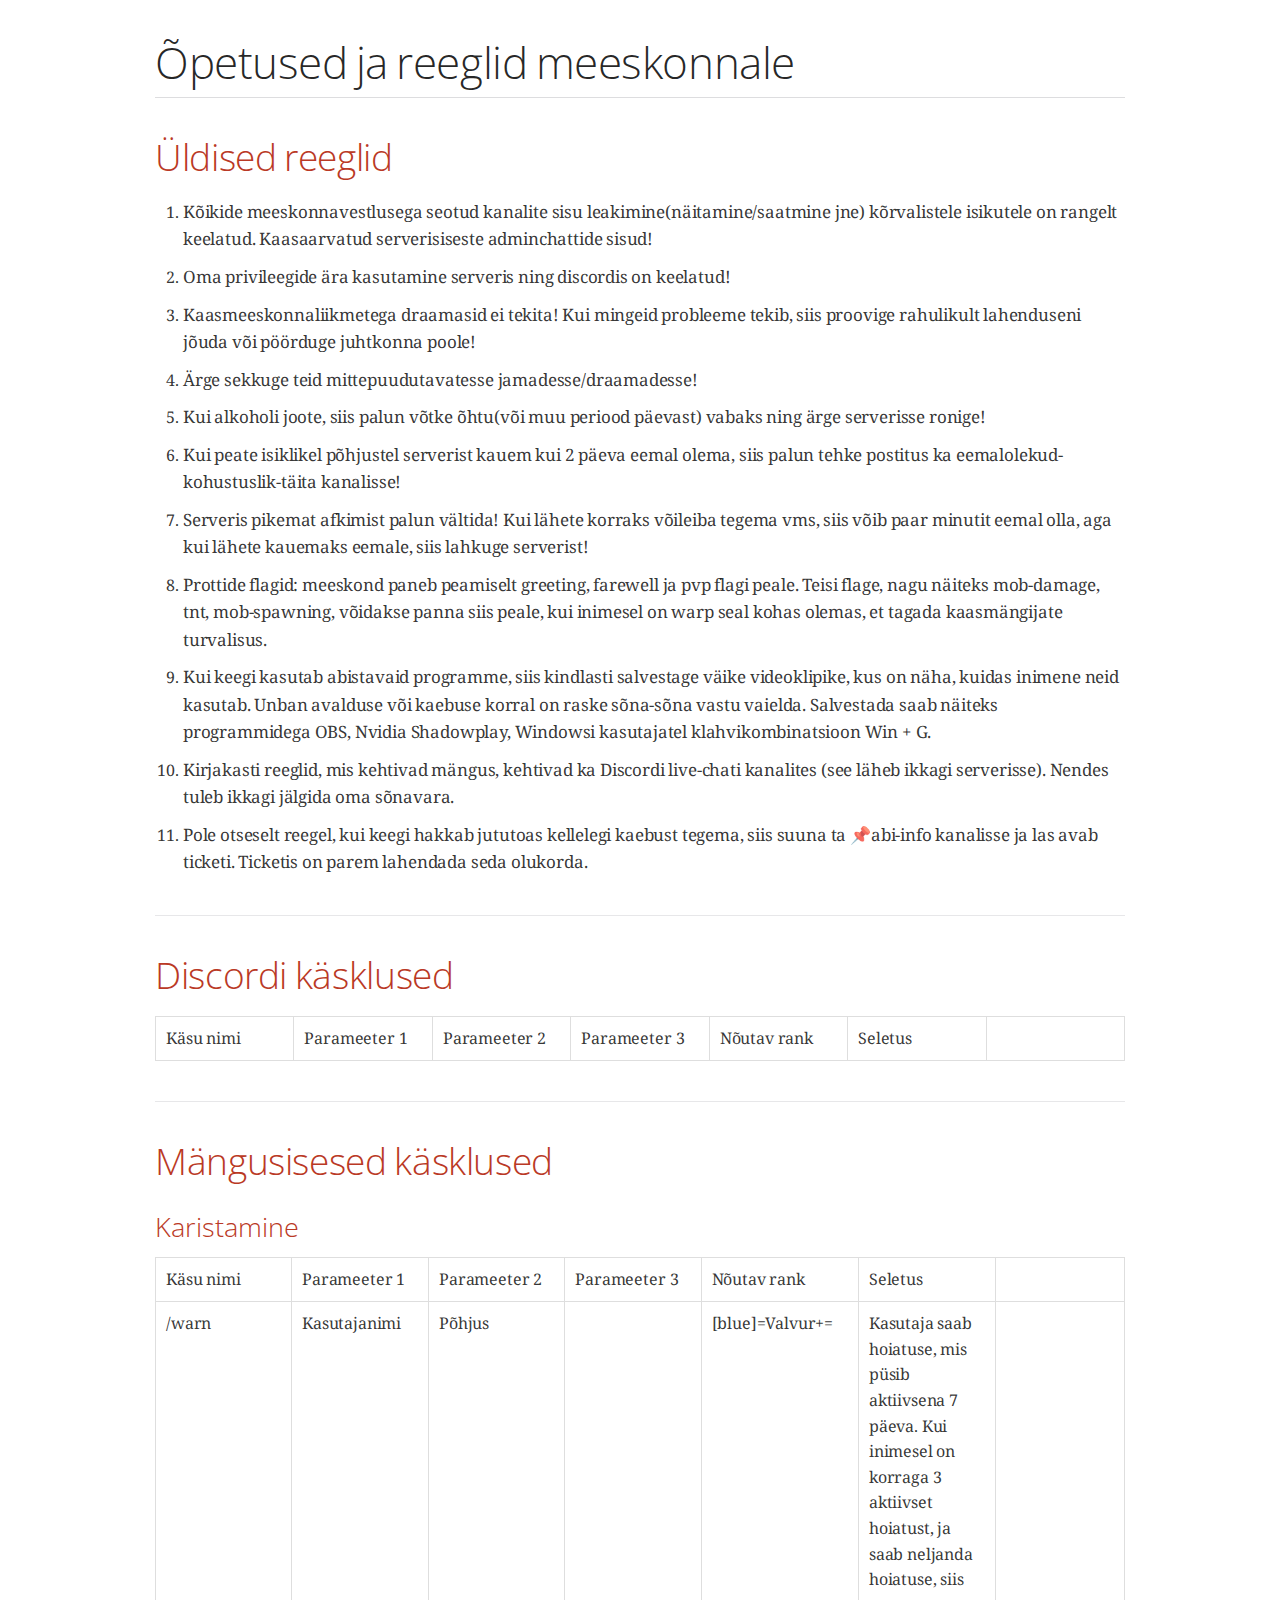
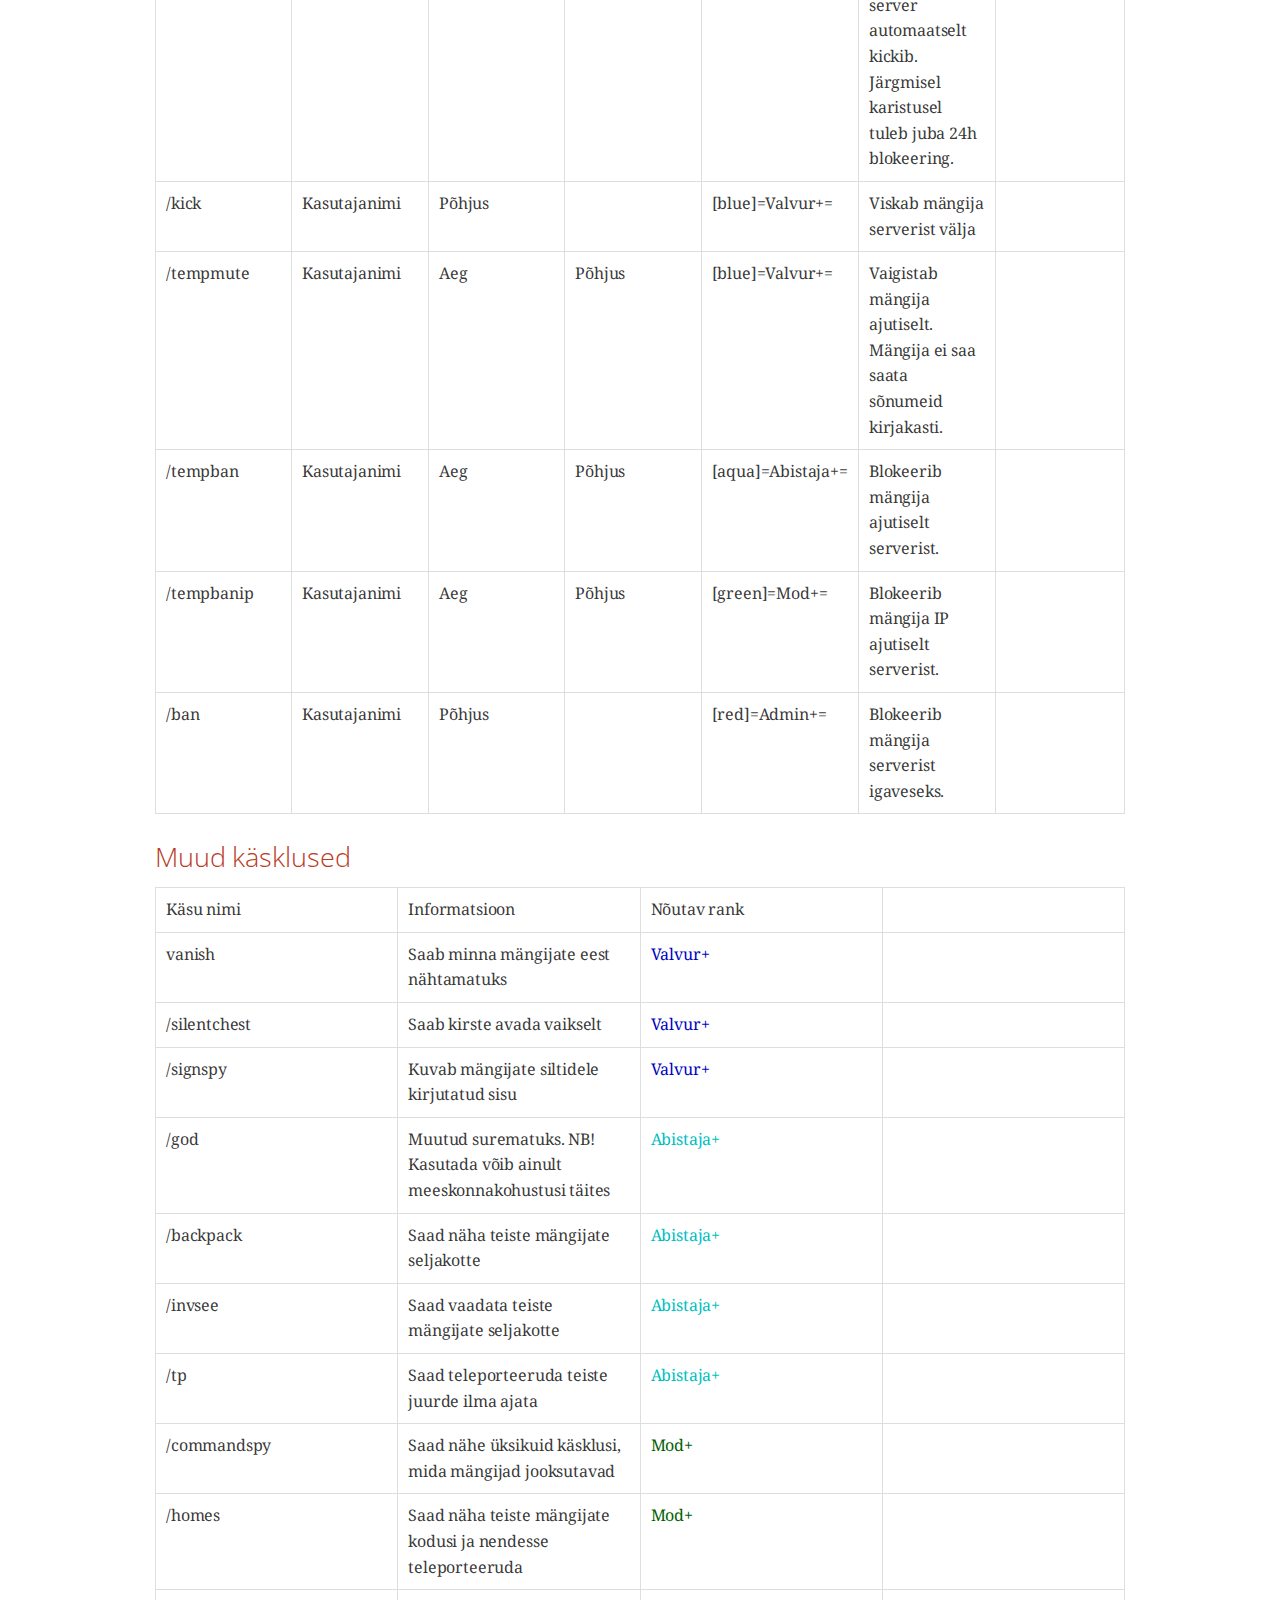
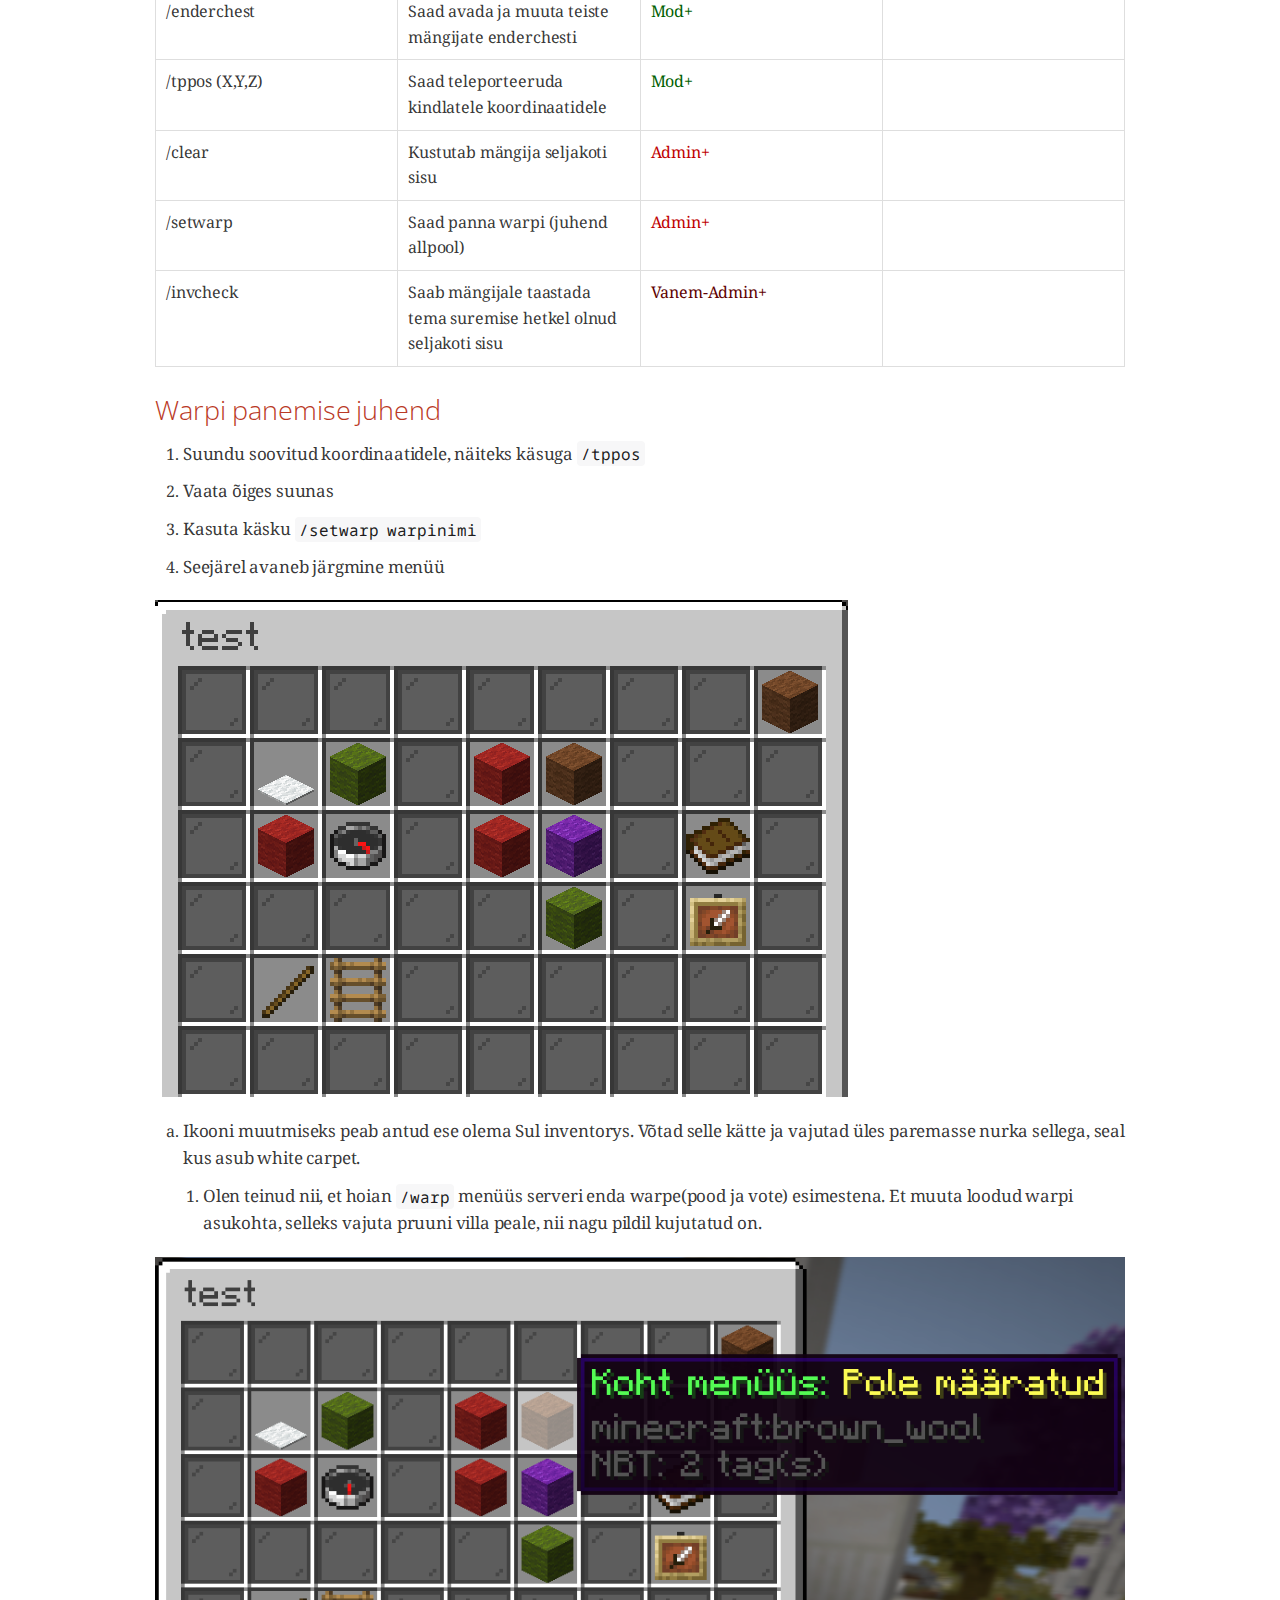
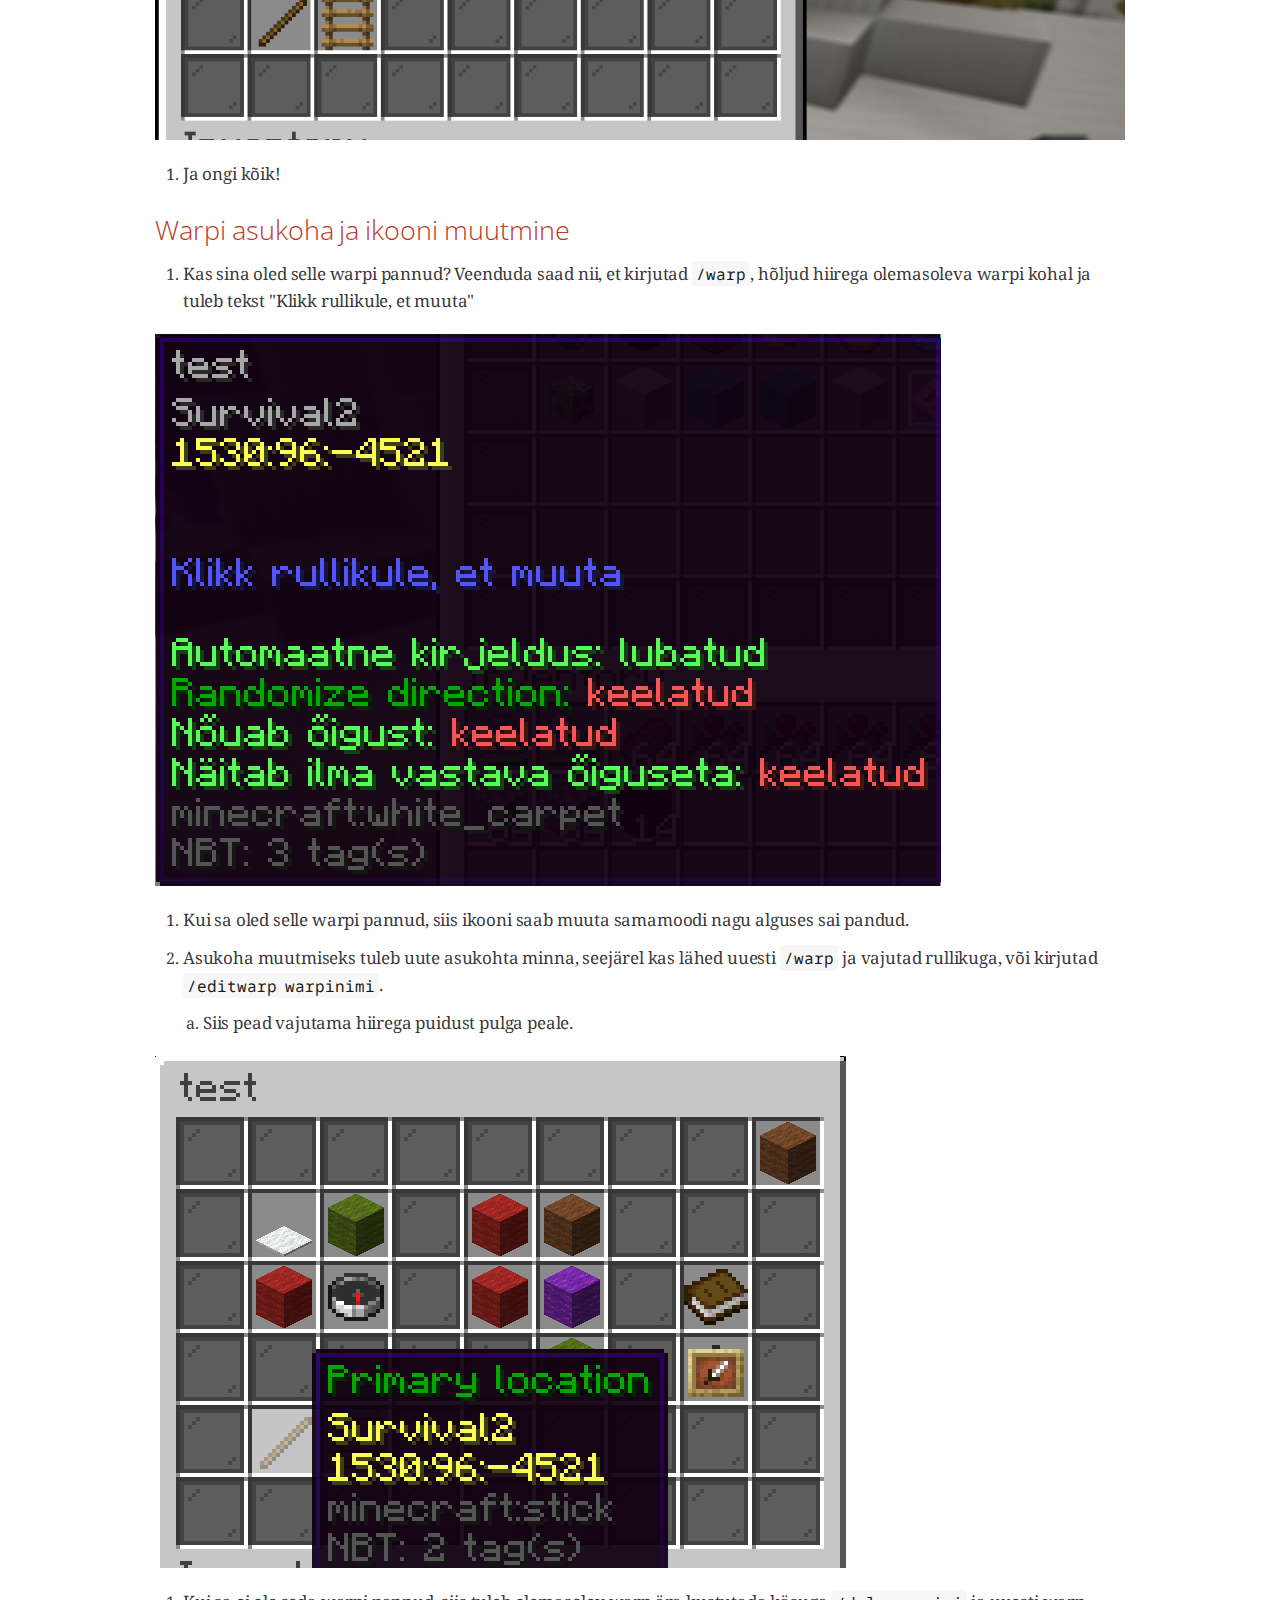
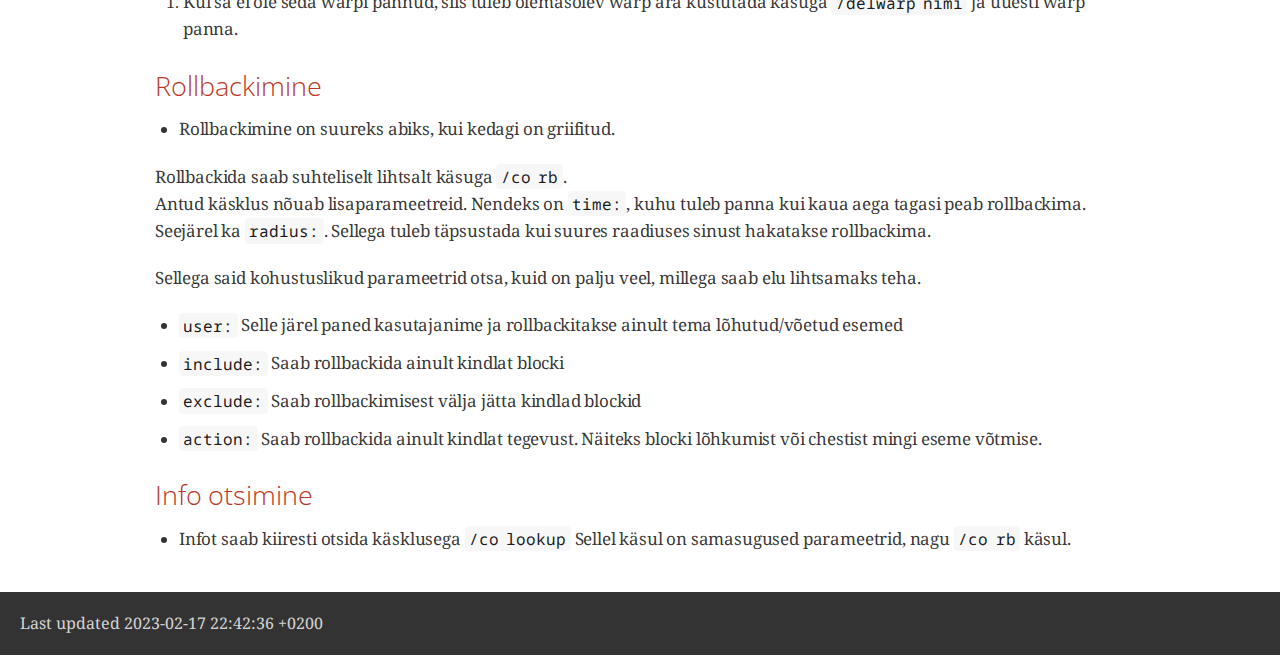
==== opetused-reeglid.html @ 1bb6c110 "Created html file" ====
<!DOCTYPE html>
<html lang="en">
<head>
<meta charset="UTF-8">
<meta http-equiv="X-UA-Compatible" content="IE=edge">
<meta name="viewport" content="width=device-width, initial-scale=1.0">
<meta name="generator" content="Asciidoctor 2.0.16">
<title>Õpetused ja reeglid meeskonnale</title>
<link rel="stylesheet" href="https://fonts.googleapis.com/css?family=Open+Sans:300,300italic,400,400italic,600,600italic%7CNoto+Serif:400,400italic,700,700italic%7CDroid+Sans+Mono:400,700">
<style>
/*! Asciidoctor default stylesheet | MIT License | https://asciidoctor.org */
/* Uncomment the following line when using as a custom stylesheet */
/* @import "https://fonts.googleapis.com/css?family=Open+Sans:300,300italic,400,400italic,600,600italic%7CNoto+Serif:400,400italic,700,700italic%7CDroid+Sans+Mono:400,700"; */
html{font-family:sans-serif;-webkit-text-size-adjust:100%}
a{background:none}
a:focus{outline:thin dotted}
a:active,a:hover{outline:0}
h1{font-size:2em;margin:.67em 0}
b,strong{font-weight:bold}
abbr{font-size:.9em}
abbr[title]{cursor:help;border-bottom:1px dotted #dddddf;text-decoration:none}
dfn{font-style:italic}
hr{height:0}
mark{background:#ff0;color:#000}
code,kbd,pre,samp{font-family:monospace;font-size:1em}
pre{white-space:pre-wrap}
q{quotes:"\201C" "\201D" "\2018" "\2019"}
small{font-size:80%}
sub,sup{font-size:75%;line-height:0;position:relative;vertical-align:baseline}
sup{top:-.5em}
sub{bottom:-.25em}
img{border:0}
svg:not(:root){overflow:hidden}
figure{margin:0}
audio,video{display:inline-block}
audio:not([controls]){display:none;height:0}
fieldset{border:1px solid silver;margin:0 2px;padding:.35em .625em .75em}
legend{border:0;padding:0}
button,input,select,textarea{font-family:inherit;font-size:100%;margin:0}
button,input{line-height:normal}
button,select{text-transform:none}
button,html input[type=button],input[type=reset],input[type=submit]{-webkit-appearance:button;cursor:pointer}
button[disabled],html input[disabled]{cursor:default}
input[type=checkbox],input[type=radio]{padding:0}
button::-moz-focus-inner,input::-moz-focus-inner{border:0;padding:0}
textarea{overflow:auto;vertical-align:top}
table{border-collapse:collapse;border-spacing:0}
*,::before,::after{box-sizing:border-box}
html,body{font-size:100%}
body{background:#fff;color:rgba(0,0,0,.8);padding:0;margin:0;font-family:"Noto Serif","DejaVu Serif",serif;line-height:1;position:relative;cursor:auto;-moz-tab-size:4;-o-tab-size:4;tab-size:4;word-wrap:anywhere;-moz-osx-font-smoothing:grayscale;-webkit-font-smoothing:antialiased}
a:hover{cursor:pointer}
img,object,embed{max-width:100%;height:auto}
object,embed{height:100%}
img{-ms-interpolation-mode:bicubic}
.left{float:left!important}
.right{float:right!important}
.text-left{text-align:left!important}
.text-right{text-align:right!important}
.text-center{text-align:center!important}
.text-justify{text-align:justify!important}
.hide{display:none}
img,object,svg{display:inline-block;vertical-align:middle}
textarea{height:auto;min-height:50px}
select{width:100%}
.subheader,.admonitionblock td.content>.title,.audioblock>.title,.exampleblock>.title,.imageblock>.title,.listingblock>.title,.literalblock>.title,.stemblock>.title,.openblock>.title,.paragraph>.title,.quoteblock>.title,table.tableblock>.title,.verseblock>.title,.videoblock>.title,.dlist>.title,.olist>.title,.ulist>.title,.qlist>.title,.hdlist>.title{line-height:1.45;color:#7a2518;font-weight:400;margin-top:0;margin-bottom:.25em}
div,dl,dt,dd,ul,ol,li,h1,h2,h3,#toctitle,.sidebarblock>.content>.title,h4,h5,h6,pre,form,p,blockquote,th,td{margin:0;padding:0}
a{color:#2156a5;text-decoration:underline;line-height:inherit}
a:hover,a:focus{color:#1d4b8f}
a img{border:0}
p{line-height:1.6;margin-bottom:1.25em;text-rendering:optimizeLegibility}
p aside{font-size:.875em;line-height:1.35;font-style:italic}
h1,h2,h3,#toctitle,.sidebarblock>.content>.title,h4,h5,h6{font-family:"Open Sans","DejaVu Sans",sans-serif;font-weight:300;font-style:normal;color:#ba3925;text-rendering:optimizeLegibility;margin-top:1em;margin-bottom:.5em;line-height:1.0125em}
h1 small,h2 small,h3 small,#toctitle small,.sidebarblock>.content>.title small,h4 small,h5 small,h6 small{font-size:60%;color:#e99b8f;line-height:0}
h1{font-size:2.125em}
h2{font-size:1.6875em}
h3,#toctitle,.sidebarblock>.content>.title{font-size:1.375em}
h4,h5{font-size:1.125em}
h6{font-size:1em}
hr{border:solid #dddddf;border-width:1px 0 0;clear:both;margin:1.25em 0 1.1875em}
em,i{font-style:italic;line-height:inherit}
strong,b{font-weight:bold;line-height:inherit}
small{font-size:60%;line-height:inherit}
code{font-family:"Droid Sans Mono","DejaVu Sans Mono",monospace;font-weight:400;color:rgba(0,0,0,.9)}
ul,ol,dl{line-height:1.6;margin-bottom:1.25em;list-style-position:outside;font-family:inherit}
ul,ol{margin-left:1.5em}
ul li ul,ul li ol{margin-left:1.25em;margin-bottom:0}
ul.square li ul,ul.circle li ul,ul.disc li ul{list-style:inherit}
ul.square{list-style-type:square}
ul.circle{list-style-type:circle}
ul.disc{list-style-type:disc}
ol li ul,ol li ol{margin-left:1.25em;margin-bottom:0}
dl dt{margin-bottom:.3125em;font-weight:bold}
dl dd{margin-bottom:1.25em}
blockquote{margin:0 0 1.25em;padding:.5625em 1.25em 0 1.1875em;border-left:1px solid #ddd}
blockquote,blockquote p{line-height:1.6;color:rgba(0,0,0,.85)}
@media screen and (min-width:768px){h1,h2,h3,#toctitle,.sidebarblock>.content>.title,h4,h5,h6{line-height:1.2}
h1{font-size:2.75em}
h2{font-size:2.3125em}
h3,#toctitle,.sidebarblock>.content>.title{font-size:1.6875em}
h4{font-size:1.4375em}}
table{background:#fff;margin-bottom:1.25em;border:1px solid #dedede;word-wrap:normal}
table thead,table tfoot{background:#f7f8f7}
table thead tr th,table thead tr td,table tfoot tr th,table tfoot tr td{padding:.5em .625em .625em;font-size:inherit;color:rgba(0,0,0,.8);text-align:left}
table tr th,table tr td{padding:.5625em .625em;font-size:inherit;color:rgba(0,0,0,.8)}
table tr.even,table tr.alt{background:#f8f8f7}
table thead tr th,table tfoot tr th,table tbody tr td,table tr td,table tfoot tr td{line-height:1.6}
h1,h2,h3,#toctitle,.sidebarblock>.content>.title,h4,h5,h6{line-height:1.2;word-spacing:-.05em}
h1 strong,h2 strong,h3 strong,#toctitle strong,.sidebarblock>.content>.title strong,h4 strong,h5 strong,h6 strong{font-weight:400}
.center{margin-left:auto;margin-right:auto}
.stretch{width:100%}
.clearfix::before,.clearfix::after,.float-group::before,.float-group::after{content:" ";display:table}
.clearfix::after,.float-group::after{clear:both}
:not(pre).nobreak{word-wrap:normal}
:not(pre).nowrap{white-space:nowrap}
:not(pre).pre-wrap{white-space:pre-wrap}
:not(pre):not([class^=L])>code{font-size:.9375em;font-style:normal!important;letter-spacing:0;padding:.1em .5ex;word-spacing:-.15em;background:#f7f7f8;border-radius:4px;line-height:1.45;text-rendering:optimizeSpeed}
pre{color:rgba(0,0,0,.9);font-family:"Droid Sans Mono","DejaVu Sans Mono",monospace;line-height:1.45;text-rendering:optimizeSpeed}
pre code,pre pre{color:inherit;font-size:inherit;line-height:inherit}
pre>code{display:block}
pre.nowrap,pre.nowrap pre{white-space:pre;word-wrap:normal}
em em{font-style:normal}
strong strong{font-weight:400}
.keyseq{color:rgba(51,51,51,.8)}
kbd{font-family:"Droid Sans Mono","DejaVu Sans Mono",monospace;display:inline-block;color:rgba(0,0,0,.8);font-size:.65em;line-height:1.45;background:#f7f7f7;border:1px solid #ccc;border-radius:3px;box-shadow:0 1px 0 rgba(0,0,0,.2),inset 0 0 0 .1em #fff;margin:0 .15em;padding:.2em .5em;vertical-align:middle;position:relative;top:-.1em;white-space:nowrap}
.keyseq kbd:first-child{margin-left:0}
.keyseq kbd:last-child{margin-right:0}
.menuseq,.menuref{color:#000}
.menuseq b:not(.caret),.menuref{font-weight:inherit}
.menuseq{word-spacing:-.02em}
.menuseq b.caret{font-size:1.25em;line-height:.8}
.menuseq i.caret{font-weight:bold;text-align:center;width:.45em}
b.button::before,b.button::after{position:relative;top:-1px;font-weight:400}
b.button::before{content:"[";padding:0 3px 0 2px}
b.button::after{content:"]";padding:0 2px 0 3px}
p a>code:hover{color:rgba(0,0,0,.9)}
#header,#content,#footnotes,#footer{width:100%;margin:0 auto;max-width:62.5em;*zoom:1;position:relative;padding-left:.9375em;padding-right:.9375em}
#header::before,#header::after,#content::before,#content::after,#footnotes::before,#footnotes::after,#footer::before,#footer::after{content:" ";display:table}
#header::after,#content::after,#footnotes::after,#footer::after{clear:both}
#content{margin-top:1.25em}
#content::before{content:none}
#header>h1:first-child{color:rgba(0,0,0,.85);margin-top:2.25rem;margin-bottom:0}
#header>h1:first-child+#toc{margin-top:8px;border-top:1px solid #dddddf}
#header>h1:only-child,body.toc2 #header>h1:nth-last-child(2){border-bottom:1px solid #dddddf;padding-bottom:8px}
#header .details{border-bottom:1px solid #dddddf;line-height:1.45;padding-top:.25em;padding-bottom:.25em;padding-left:.25em;color:rgba(0,0,0,.6);display:flex;flex-flow:row wrap}
#header .details span:first-child{margin-left:-.125em}
#header .details span.email a{color:rgba(0,0,0,.85)}
#header .details br{display:none}
#header .details br+span::before{content:"\00a0\2013\00a0"}
#header .details br+span.author::before{content:"\00a0\22c5\00a0";color:rgba(0,0,0,.85)}
#header .details br+span#revremark::before{content:"\00a0|\00a0"}
#header #revnumber{text-transform:capitalize}
#header #revnumber::after{content:"\00a0"}
#content>h1:first-child:not([class]){color:rgba(0,0,0,.85);border-bottom:1px solid #dddddf;padding-bottom:8px;margin-top:0;padding-top:1rem;margin-bottom:1.25rem}
#toc{border-bottom:1px solid #e7e7e9;padding-bottom:.5em}
#toc>ul{margin-left:.125em}
#toc ul.sectlevel0>li>a{font-style:italic}
#toc ul.sectlevel0 ul.sectlevel1{margin:.5em 0}
#toc ul{font-family:"Open Sans","DejaVu Sans",sans-serif;list-style-type:none}
#toc li{line-height:1.3334;margin-top:.3334em}
#toc a{text-decoration:none}
#toc a:active{text-decoration:underline}
#toctitle{color:#7a2518;font-size:1.2em}
@media screen and (min-width:768px){#toctitle{font-size:1.375em}
body.toc2{padding-left:15em;padding-right:0}
#toc.toc2{margin-top:0!important;background:#f8f8f7;position:fixed;width:15em;left:0;top:0;border-right:1px solid #e7e7e9;border-top-width:0!important;border-bottom-width:0!important;z-index:1000;padding:1.25em 1em;height:100%;overflow:auto}
#toc.toc2 #toctitle{margin-top:0;margin-bottom:.8rem;font-size:1.2em}
#toc.toc2>ul{font-size:.9em;margin-bottom:0}
#toc.toc2 ul ul{margin-left:0;padding-left:1em}
#toc.toc2 ul.sectlevel0 ul.sectlevel1{padding-left:0;margin-top:.5em;margin-bottom:.5em}
body.toc2.toc-right{padding-left:0;padding-right:15em}
body.toc2.toc-right #toc.toc2{border-right-width:0;border-left:1px solid #e7e7e9;left:auto;right:0}}
@media screen and (min-width:1280px){body.toc2{padding-left:20em;padding-right:0}
#toc.toc2{width:20em}
#toc.toc2 #toctitle{font-size:1.375em}
#toc.toc2>ul{font-size:.95em}
#toc.toc2 ul ul{padding-left:1.25em}
body.toc2.toc-right{padding-left:0;padding-right:20em}}
#content #toc{border:1px solid #e0e0dc;margin-bottom:1.25em;padding:1.25em;background:#f8f8f7;border-radius:4px}
#content #toc>:first-child{margin-top:0}
#content #toc>:last-child{margin-bottom:0}
#footer{max-width:none;background:rgba(0,0,0,.8);padding:1.25em}
#footer-text{color:hsla(0,0%,100%,.8);line-height:1.44}
#content{margin-bottom:.625em}
.sect1{padding-bottom:.625em}
@media screen and (min-width:768px){#content{margin-bottom:1.25em}
.sect1{padding-bottom:1.25em}}
.sect1:last-child{padding-bottom:0}
.sect1+.sect1{border-top:1px solid #e7e7e9}
#content h1>a.anchor,h2>a.anchor,h3>a.anchor,#toctitle>a.anchor,.sidebarblock>.content>.title>a.anchor,h4>a.anchor,h5>a.anchor,h6>a.anchor{position:absolute;z-index:1001;width:1.5ex;margin-left:-1.5ex;display:block;text-decoration:none!important;visibility:hidden;text-align:center;font-weight:400}
#content h1>a.anchor::before,h2>a.anchor::before,h3>a.anchor::before,#toctitle>a.anchor::before,.sidebarblock>.content>.title>a.anchor::before,h4>a.anchor::before,h5>a.anchor::before,h6>a.anchor::before{content:"\00A7";font-size:.85em;display:block;padding-top:.1em}
#content h1:hover>a.anchor,#content h1>a.anchor:hover,h2:hover>a.anchor,h2>a.anchor:hover,h3:hover>a.anchor,#toctitle:hover>a.anchor,.sidebarblock>.content>.title:hover>a.anchor,h3>a.anchor:hover,#toctitle>a.anchor:hover,.sidebarblock>.content>.title>a.anchor:hover,h4:hover>a.anchor,h4>a.anchor:hover,h5:hover>a.anchor,h5>a.anchor:hover,h6:hover>a.anchor,h6>a.anchor:hover{visibility:visible}
#content h1>a.link,h2>a.link,h3>a.link,#toctitle>a.link,.sidebarblock>.content>.title>a.link,h4>a.link,h5>a.link,h6>a.link{color:#ba3925;text-decoration:none}
#content h1>a.link:hover,h2>a.link:hover,h3>a.link:hover,#toctitle>a.link:hover,.sidebarblock>.content>.title>a.link:hover,h4>a.link:hover,h5>a.link:hover,h6>a.link:hover{color:#a53221}
details,.audioblock,.imageblock,.literalblock,.listingblock,.stemblock,.videoblock{margin-bottom:1.25em}
details{margin-left:1.25rem}
details>summary{cursor:pointer;display:block;position:relative;line-height:1.6;margin-bottom:.625rem;-webkit-tap-highlight-color:transparent}
details>summary::before{content:"";border:solid transparent;border-left:solid;border-width:.3em 0 .3em .5em;position:absolute;top:.5em;left:-1.25rem;transform:translateX(15%)}
details[open]>summary::before{border:solid transparent;border-top:solid;border-width:.5em .3em 0;transform:translateY(15%)}
details>summary::after{content:"";width:1.25rem;height:1em;position:absolute;top:.3em;left:-1.25rem}
.admonitionblock td.content>.title,.audioblock>.title,.exampleblock>.title,.imageblock>.title,.listingblock>.title,.literalblock>.title,.stemblock>.title,.openblock>.title,.paragraph>.title,.quoteblock>.title,table.tableblock>.title,.verseblock>.title,.videoblock>.title,.dlist>.title,.olist>.title,.ulist>.title,.qlist>.title,.hdlist>.title{text-rendering:optimizeLegibility;text-align:left;font-family:"Noto Serif","DejaVu Serif",serif;font-size:1rem;font-style:italic}
table.tableblock.fit-content>caption.title{white-space:nowrap;width:0}
.paragraph.lead>p,#preamble>.sectionbody>[class=paragraph]:first-of-type p{font-size:1.21875em;line-height:1.6;color:rgba(0,0,0,.85)}
.admonitionblock>table{border-collapse:separate;border:0;background:none;width:100%}
.admonitionblock>table td.icon{text-align:center;width:80px}
.admonitionblock>table td.icon img{max-width:none}
.admonitionblock>table td.icon .title{font-weight:bold;font-family:"Open Sans","DejaVu Sans",sans-serif;text-transform:uppercase}
.admonitionblock>table td.content{padding-left:1.125em;padding-right:1.25em;border-left:1px solid #dddddf;color:rgba(0,0,0,.6);word-wrap:anywhere}
.admonitionblock>table td.content>:last-child>:last-child{margin-bottom:0}
.exampleblock>.content{border:1px solid #e6e6e6;margin-bottom:1.25em;padding:1.25em;background:#fff;border-radius:4px}
.exampleblock>.content>:first-child{margin-top:0}
.exampleblock>.content>:last-child{margin-bottom:0}
.sidebarblock{border:1px solid #dbdbd6;margin-bottom:1.25em;padding:1.25em;background:#f3f3f2;border-radius:4px}
.sidebarblock>:first-child{margin-top:0}
.sidebarblock>:last-child{margin-bottom:0}
.sidebarblock>.content>.title{color:#7a2518;margin-top:0;text-align:center}
.exampleblock>.content>:last-child>:last-child,.exampleblock>.content .olist>ol>li:last-child>:last-child,.exampleblock>.content .ulist>ul>li:last-child>:last-child,.exampleblock>.content .qlist>ol>li:last-child>:last-child,.sidebarblock>.content>:last-child>:last-child,.sidebarblock>.content .olist>ol>li:last-child>:last-child,.sidebarblock>.content .ulist>ul>li:last-child>:last-child,.sidebarblock>.content .qlist>ol>li:last-child>:last-child{margin-bottom:0}
.literalblock pre,.listingblock>.content>pre{border-radius:4px;overflow-x:auto;padding:1em;font-size:.8125em}
@media screen and (min-width:768px){.literalblock pre,.listingblock>.content>pre{font-size:.90625em}}
@media screen and (min-width:1280px){.literalblock pre,.listingblock>.content>pre{font-size:1em}}
.literalblock pre,.listingblock>.content>pre:not(.highlight),.listingblock>.content>pre[class=highlight],.listingblock>.content>pre[class^="highlight "]{background:#f7f7f8}
.literalblock.output pre{color:#f7f7f8;background:rgba(0,0,0,.9)}
.listingblock>.content{position:relative}
.listingblock code[data-lang]::before{display:none;content:attr(data-lang);position:absolute;font-size:.75em;top:.425rem;right:.5rem;line-height:1;text-transform:uppercase;color:inherit;opacity:.5}
.listingblock:hover code[data-lang]::before{display:block}
.listingblock.terminal pre .command::before{content:attr(data-prompt);padding-right:.5em;color:inherit;opacity:.5}
.listingblock.terminal pre .command:not([data-prompt])::before{content:"$"}
.listingblock pre.highlightjs{padding:0}
.listingblock pre.highlightjs>code{padding:1em;border-radius:4px}
.listingblock pre.prettyprint{border-width:0}
.prettyprint{background:#f7f7f8}
pre.prettyprint .linenums{line-height:1.45;margin-left:2em}
pre.prettyprint li{background:none;list-style-type:inherit;padding-left:0}
pre.prettyprint li code[data-lang]::before{opacity:1}
pre.prettyprint li:not(:first-child) code[data-lang]::before{display:none}
table.linenotable{border-collapse:separate;border:0;margin-bottom:0;background:none}
table.linenotable td[class]{color:inherit;vertical-align:top;padding:0;line-height:inherit;white-space:normal}
table.linenotable td.code{padding-left:.75em}
table.linenotable td.linenos{border-right:1px solid;opacity:.35;padding-right:.5em}
pre.pygments .lineno{border-right:1px solid;opacity:.35;display:inline-block;margin-right:.75em}
pre.pygments .lineno::before{content:"";margin-right:-.125em}
.quoteblock{margin:0 1em 1.25em 1.5em;display:table}
.quoteblock:not(.excerpt)>.title{margin-left:-1.5em;margin-bottom:.75em}
.quoteblock blockquote,.quoteblock p{color:rgba(0,0,0,.85);font-size:1.15rem;line-height:1.75;word-spacing:.1em;letter-spacing:0;font-style:italic;text-align:justify}
.quoteblock blockquote{margin:0;padding:0;border:0}
.quoteblock blockquote::before{content:"\201c";float:left;font-size:2.75em;font-weight:bold;line-height:.6em;margin-left:-.6em;color:#7a2518;text-shadow:0 1px 2px rgba(0,0,0,.1)}
.quoteblock blockquote>.paragraph:last-child p{margin-bottom:0}
.quoteblock .attribution{margin-top:.75em;margin-right:.5ex;text-align:right}
.verseblock{margin:0 1em 1.25em}
.verseblock pre{font-family:"Open Sans","DejaVu Sans",sans-serif;font-size:1.15rem;color:rgba(0,0,0,.85);font-weight:300;text-rendering:optimizeLegibility}
.verseblock pre strong{font-weight:400}
.verseblock .attribution{margin-top:1.25rem;margin-left:.5ex}
.quoteblock .attribution,.verseblock .attribution{font-size:.9375em;line-height:1.45;font-style:italic}
.quoteblock .attribution br,.verseblock .attribution br{display:none}
.quoteblock .attribution cite,.verseblock .attribution cite{display:block;letter-spacing:-.025em;color:rgba(0,0,0,.6)}
.quoteblock.abstract blockquote::before,.quoteblock.excerpt blockquote::before,.quoteblock .quoteblock blockquote::before{display:none}
.quoteblock.abstract blockquote,.quoteblock.abstract p,.quoteblock.excerpt blockquote,.quoteblock.excerpt p,.quoteblock .quoteblock blockquote,.quoteblock .quoteblock p{line-height:1.6;word-spacing:0}
.quoteblock.abstract{margin:0 1em 1.25em;display:block}
.quoteblock.abstract>.title{margin:0 0 .375em;font-size:1.15em;text-align:center}
.quoteblock.excerpt>blockquote,.quoteblock .quoteblock{padding:0 0 .25em 1em;border-left:.25em solid #dddddf}
.quoteblock.excerpt,.quoteblock .quoteblock{margin-left:0}
.quoteblock.excerpt blockquote,.quoteblock.excerpt p,.quoteblock .quoteblock blockquote,.quoteblock .quoteblock p{color:inherit;font-size:1.0625rem}
.quoteblock.excerpt .attribution,.quoteblock .quoteblock .attribution{color:inherit;font-size:.85rem;text-align:left;margin-right:0}
p.tableblock:last-child{margin-bottom:0}
td.tableblock>.content{margin-bottom:1.25em;word-wrap:anywhere}
td.tableblock>.content>:last-child{margin-bottom:-1.25em}
table.tableblock,th.tableblock,td.tableblock{border:0 solid #dedede}
table.grid-all>*>tr>*{border-width:1px}
table.grid-cols>*>tr>*{border-width:0 1px}
table.grid-rows>*>tr>*{border-width:1px 0}
table.frame-all{border-width:1px}
table.frame-ends{border-width:1px 0}
table.frame-sides{border-width:0 1px}
table.frame-none>colgroup+*>:first-child>*,table.frame-sides>colgroup+*>:first-child>*{border-top-width:0}
table.frame-none>:last-child>:last-child>*,table.frame-sides>:last-child>:last-child>*{border-bottom-width:0}
table.frame-none>*>tr>:first-child,table.frame-ends>*>tr>:first-child{border-left-width:0}
table.frame-none>*>tr>:last-child,table.frame-ends>*>tr>:last-child{border-right-width:0}
table.stripes-all tr,table.stripes-odd tr:nth-of-type(odd),table.stripes-even tr:nth-of-type(even),table.stripes-hover tr:hover{background:#f8f8f7}
th.halign-left,td.halign-left{text-align:left}
th.halign-right,td.halign-right{text-align:right}
th.halign-center,td.halign-center{text-align:center}
th.valign-top,td.valign-top{vertical-align:top}
th.valign-bottom,td.valign-bottom{vertical-align:bottom}
th.valign-middle,td.valign-middle{vertical-align:middle}
table thead th,table tfoot th{font-weight:bold}
tbody tr th{background:#f7f8f7}
tbody tr th,tbody tr th p,tfoot tr th,tfoot tr th p{color:rgba(0,0,0,.8);font-weight:bold}
p.tableblock>code:only-child{background:none;padding:0}
p.tableblock{font-size:1em}
ol{margin-left:1.75em}
ul li ol{margin-left:1.5em}
dl dd{margin-left:1.125em}
dl dd:last-child,dl dd:last-child>:last-child{margin-bottom:0}
ol>li p,ul>li p,ul dd,ol dd,.olist .olist,.ulist .ulist,.ulist .olist,.olist .ulist{margin-bottom:.625em}
ul.checklist,ul.none,ol.none,ul.no-bullet,ol.no-bullet,ol.unnumbered,ul.unstyled,ol.unstyled{list-style-type:none}
ul.no-bullet,ol.no-bullet,ol.unnumbered{margin-left:.625em}
ul.unstyled,ol.unstyled{margin-left:0}
ul.checklist>li>p:first-child{margin-left:-1em}
ul.checklist>li>p:first-child>.fa-square-o:first-child,ul.checklist>li>p:first-child>.fa-check-square-o:first-child{width:1.25em;font-size:.8em;position:relative;bottom:.125em}
ul.checklist>li>p:first-child>input[type=checkbox]:first-child{margin-right:.25em}
ul.inline{display:flex;flex-flow:row wrap;list-style:none;margin:0 0 .625em -1.25em}
ul.inline>li{margin-left:1.25em}
.unstyled dl dt{font-weight:400;font-style:normal}
ol.arabic{list-style-type:decimal}
ol.decimal{list-style-type:decimal-leading-zero}
ol.loweralpha{list-style-type:lower-alpha}
ol.upperalpha{list-style-type:upper-alpha}
ol.lowerroman{list-style-type:lower-roman}
ol.upperroman{list-style-type:upper-roman}
ol.lowergreek{list-style-type:lower-greek}
.hdlist>table,.colist>table{border:0;background:none}
.hdlist>table>tbody>tr,.colist>table>tbody>tr{background:none}
td.hdlist1,td.hdlist2{vertical-align:top;padding:0 .625em}
td.hdlist1{font-weight:bold;padding-bottom:1.25em}
td.hdlist2{word-wrap:anywhere}
.literalblock+.colist,.listingblock+.colist{margin-top:-.5em}
.colist td:not([class]):first-child{padding:.4em .75em 0;line-height:1;vertical-align:top}
.colist td:not([class]):first-child img{max-width:none}
.colist td:not([class]):last-child{padding:.25em 0}
.thumb,.th{line-height:0;display:inline-block;border:4px solid #fff;box-shadow:0 0 0 1px #ddd}
.imageblock.left{margin:.25em .625em 1.25em 0}
.imageblock.right{margin:.25em 0 1.25em .625em}
.imageblock>.title{margin-bottom:0}
.imageblock.thumb,.imageblock.th{border-width:6px}
.imageblock.thumb>.title,.imageblock.th>.title{padding:0 .125em}
.image.left,.image.right{margin-top:.25em;margin-bottom:.25em;display:inline-block;line-height:0}
.image.left{margin-right:.625em}
.image.right{margin-left:.625em}
a.image{text-decoration:none;display:inline-block}
a.image object{pointer-events:none}
sup.footnote,sup.footnoteref{font-size:.875em;position:static;vertical-align:super}
sup.footnote a,sup.footnoteref a{text-decoration:none}
sup.footnote a:active,sup.footnoteref a:active{text-decoration:underline}
#footnotes{padding-top:.75em;padding-bottom:.75em;margin-bottom:.625em}
#footnotes hr{width:20%;min-width:6.25em;margin:-.25em 0 .75em;border-width:1px 0 0}
#footnotes .footnote{padding:0 .375em 0 .225em;line-height:1.3334;font-size:.875em;margin-left:1.2em;margin-bottom:.2em}
#footnotes .footnote a:first-of-type{font-weight:bold;text-decoration:none;margin-left:-1.05em}
#footnotes .footnote:last-of-type{margin-bottom:0}
#content #footnotes{margin-top:-.625em;margin-bottom:0;padding:.75em 0}
.gist .file-data>table{border:0;background:#fff;width:100%;margin-bottom:0}
.gist .file-data>table td.line-data{width:99%}
div.unbreakable{page-break-inside:avoid}
.big{font-size:larger}
.small{font-size:smaller}
.underline{text-decoration:underline}
.overline{text-decoration:overline}
.line-through{text-decoration:line-through}
.aqua{color:#00bfbf}
.aqua-background{background:#00fafa}
.black{color:#000}
.black-background{background:#000}
.blue{color:#0000bf}
.blue-background{background:#0000fa}
.fuchsia{color:#bf00bf}
.fuchsia-background{background:#fa00fa}
.gray{color:#606060}
.gray-background{background:#7d7d7d}
.green{color:#006000}
.green-background{background:#007d00}
.lime{color:#00bf00}
.lime-background{background:#00fa00}
.maroon{color:#600000}
.maroon-background{background:#7d0000}
.navy{color:#000060}
.navy-background{background:#00007d}
.olive{color:#606000}
.olive-background{background:#7d7d00}
.purple{color:#600060}
.purple-background{background:#7d007d}
.red{color:#bf0000}
.red-background{background:#fa0000}
.silver{color:#909090}
.silver-background{background:#bcbcbc}
.teal{color:#006060}
.teal-background{background:#007d7d}
.white{color:#bfbfbf}
.white-background{background:#fafafa}
.yellow{color:#bfbf00}
.yellow-background{background:#fafa00}
span.icon>.fa{cursor:default}
a span.icon>.fa{cursor:inherit}
.admonitionblock td.icon [class^="fa icon-"]{font-size:2.5em;text-shadow:1px 1px 2px rgba(0,0,0,.5);cursor:default}
.admonitionblock td.icon .icon-note::before{content:"\f05a";color:#19407c}
.admonitionblock td.icon .icon-tip::before{content:"\f0eb";text-shadow:1px 1px 2px rgba(155,155,0,.8);color:#111}
.admonitionblock td.icon .icon-warning::before{content:"\f071";color:#bf6900}
.admonitionblock td.icon .icon-caution::before{content:"\f06d";color:#bf3400}
.admonitionblock td.icon .icon-important::before{content:"\f06a";color:#bf0000}
.conum[data-value]{display:inline-block;color:#fff!important;background:rgba(0,0,0,.8);border-radius:50%;text-align:center;font-size:.75em;width:1.67em;height:1.67em;line-height:1.67em;font-family:"Open Sans","DejaVu Sans",sans-serif;font-style:normal;font-weight:bold}
.conum[data-value] *{color:#fff!important}
.conum[data-value]+b{display:none}
.conum[data-value]::after{content:attr(data-value)}
pre .conum[data-value]{position:relative;top:-.125em}
b.conum *{color:inherit!important}
.conum:not([data-value]):empty{display:none}
dt,th.tableblock,td.content,div.footnote{text-rendering:optimizeLegibility}
h1,h2,p,td.content,span.alt,summary{letter-spacing:-.01em}
p strong,td.content strong,div.footnote strong{letter-spacing:-.005em}
p,blockquote,dt,td.content,span.alt,summary{font-size:1.0625rem}
p{margin-bottom:1.25rem}
.sidebarblock p,.sidebarblock dt,.sidebarblock td.content,p.tableblock{font-size:1em}
.exampleblock>.content{background:#fffef7;border-color:#e0e0dc;box-shadow:0 1px 4px #e0e0dc}
.print-only{display:none!important}
@page{margin:1.25cm .75cm}
@media print{*{box-shadow:none!important;text-shadow:none!important}
html{font-size:80%}
a{color:inherit!important;text-decoration:underline!important}
a.bare,a[href^="#"],a[href^="mailto:"]{text-decoration:none!important}
a[href^="http:"]:not(.bare)::after,a[href^="https:"]:not(.bare)::after{content:"(" attr(href) ")";display:inline-block;font-size:.875em;padding-left:.25em}
abbr[title]{border-bottom:1px dotted}
abbr[title]::after{content:" (" attr(title) ")"}
pre,blockquote,tr,img,object,svg{page-break-inside:avoid}
thead{display:table-header-group}
svg{max-width:100%}
p,blockquote,dt,td.content{font-size:1em;orphans:3;widows:3}
h2,h3,#toctitle,.sidebarblock>.content>.title{page-break-after:avoid}
#header,#content,#footnotes,#footer{max-width:none}
#toc,.sidebarblock,.exampleblock>.content{background:none!important}
#toc{border-bottom:1px solid #dddddf!important;padding-bottom:0!important}
body.book #header{text-align:center}
body.book #header>h1:first-child{border:0!important;margin:2.5em 0 1em}
body.book #header .details{border:0!important;display:block;padding:0!important}
body.book #header .details span:first-child{margin-left:0!important}
body.book #header .details br{display:block}
body.book #header .details br+span::before{content:none!important}
body.book #toc{border:0!important;text-align:left!important;padding:0!important;margin:0!important}
body.book #toc,body.book #preamble,body.book h1.sect0,body.book .sect1>h2{page-break-before:always}
.listingblock code[data-lang]::before{display:block}
#footer{padding:0 .9375em}
.hide-on-print{display:none!important}
.print-only{display:block!important}
.hide-for-print{display:none!important}
.show-for-print{display:inherit!important}}
@media amzn-kf8,print{#header>h1:first-child{margin-top:1.25rem}
.sect1{padding:0!important}
.sect1+.sect1{border:0}
#footer{background:none}
#footer-text{color:rgba(0,0,0,.6);font-size:.9em}}
@media amzn-kf8{#header,#content,#footnotes,#footer{padding:0}}
</style>
</head>
<body class="article">
<div id="header">
<h1>Õpetused ja reeglid meeskonnale</h1>
</div>
<div id="content">
<div class="sect1">
<h2 id="_üldised_reeglid">Üldised reeglid</h2>
<div class="sectionbody">
<div class="olist arabic">
<ol class="arabic">
<li>
<p>Kõikide meeskonnavestlusega seotud kanalite sisu leakimine(näitamine/saatmine jne) kõrvalistele isikutele on rangelt keelatud. Kaasaarvatud serverisiseste adminchattide sisud!<br></p>
</li>
<li>
<p>Oma privileegide ära kasutamine serveris ning discordis on keelatud!</p>
</li>
<li>
<p>Kaasmeeskonnaliikmetega draamasid ei tekita! Kui mingeid probleeme tekib, siis proovige rahulikult lahenduseni jõuda või pöörduge juhtkonna poole!</p>
</li>
<li>
<p>Ärge sekkuge teid mittepuudutavatesse jamadesse/draamadesse!</p>
</li>
<li>
<p>Kui alkoholi joote, siis palun võtke õhtu(või muu periood päevast) vabaks ning ärge serverisse ronige!</p>
</li>
<li>
<p>Kui peate isiklikel põhjustel serverist kauem kui 2 päeva eemal olema, siis palun tehke postitus ka eemalolekud-kohustuslik-täita   kanalisse!</p>
</li>
<li>
<p>Serveris pikemat afkimist palun vältida! Kui lähete korraks võileiba tegema vms, siis võib paar minutit eemal olla, aga kui lähete kauemaks eemale, siis lahkuge serverist!</p>
</li>
<li>
<p>Prottide flagid: meeskond paneb peamiselt greeting, farewell ja pvp flagi peale. Teisi flage, nagu näiteks mob-damage, tnt, mob-spawning, võidakse panna siis peale, kui inimesel on warp seal kohas olemas, et tagada kaasmängijate turvalisus.</p>
</li>
<li>
<p>Kui keegi kasutab abistavaid programme, siis kindlasti salvestage väike videoklipike, kus on näha, kuidas inimene neid kasutab. Unban avalduse või kaebuse korral on raske sõna-sõna vastu vaielda. Salvestada saab näiteks programmidega OBS,  Nvidia Shadowplay, Windowsi kasutajatel klahvikombinatsioon Win + G.</p>
</li>
<li>
<p>Kirjakasti reeglid, mis kehtivad mängus, kehtivad ka Discordi live-chati kanalites (see läheb ikkagi serverisse). Nendes tuleb ikkagi jälgida oma sõnavara.</p>
</li>
<li>
<p>Pole otseselt reegel, kui keegi hakkab jututoas kellelegi kaebust tegema, siis suuna ta 📌abi-info  kanalisse ja las avab ticketi. Ticketis on parem lahendada seda olukorda.</p>
</li>
</ol>
</div>
</div>
</div>
<div class="sect1">
<h2 id="_discordi_käsklused">Discordi käsklused</h2>
<div class="sectionbody">
<table class="tableblock frame-all grid-all stretch">
<colgroup>
<col style="width: 14.2857%;">
<col style="width: 14.2857%;">
<col style="width: 14.2857%;">
<col style="width: 14.2857%;">
<col style="width: 14.2857%;">
<col style="width: 14.2857%;">
<col style="width: 14.2858%;">
</colgroup>
<tbody>
<tr>
<td class="tableblock halign-left valign-top"><p class="tableblock">Käsu nimi</p></td>
<td class="tableblock halign-left valign-top"><p class="tableblock">Parameeter 1</p></td>
<td class="tableblock halign-left valign-top"><p class="tableblock">Parameeter 2</p></td>
<td class="tableblock halign-left valign-top"><p class="tableblock">Parameeter 3</p></td>
<td class="tableblock halign-left valign-top"><p class="tableblock">Nõutav rank</p></td>
<td class="tableblock halign-left valign-top"><p class="tableblock">Seletus</p></td>
<td class="tableblock halign-left valign-top"></td>
</tr>
</tbody>
</table>
</div>
</div>
<div class="sect1">
<h2 id="_mängusisesed_käsklused">Mängusisesed käsklused</h2>
<div class="sectionbody">
<div class="sect2">
<h3 id="_karistamine">Karistamine</h3>
<table class="tableblock frame-all grid-all stretch">
<colgroup>
<col style="width: 14.2857%;">
<col style="width: 14.2857%;">
<col style="width: 14.2857%;">
<col style="width: 14.2857%;">
<col style="width: 14.2857%;">
<col style="width: 14.2857%;">
<col style="width: 14.2858%;">
</colgroup>
<tbody>
<tr>
<td class="tableblock halign-left valign-top"><p class="tableblock">Käsu nimi</p></td>
<td class="tableblock halign-left valign-top"><p class="tableblock">Parameeter 1</p></td>
<td class="tableblock halign-left valign-top"><p class="tableblock">Parameeter 2</p></td>
<td class="tableblock halign-left valign-top"><p class="tableblock">Parameeter 3</p></td>
<td class="tableblock halign-left valign-top"><p class="tableblock">Nõutav rank</p></td>
<td class="tableblock halign-left valign-top"><p class="tableblock">Seletus</p></td>
<td class="tableblock halign-left valign-top"></td>
</tr>
<tr>
<td class="tableblock halign-left valign-top"><p class="tableblock">/warn</p></td>
<td class="tableblock halign-left valign-top"><p class="tableblock">Kasutajanimi</p></td>
<td class="tableblock halign-left valign-top"><p class="tableblock">Põhjus</p></td>
<td class="tableblock halign-left valign-top"></td>
<td class="tableblock halign-left valign-top"><p class="tableblock">[blue]=Valvur+=</p></td>
<td class="tableblock halign-left valign-top"><p class="tableblock">Kasutaja saab hoiatuse, mis püsib aktiivsena 7 päeva. Kui inimesel on korraga 3 aktiivset hoiatust, ja saab neljanda hoiatuse, siis server automaatselt kickib. Järgmisel karistusel tuleb juba 24h blokeering.</p></td>
<td class="tableblock halign-left valign-top"></td>
</tr>
<tr>
<td class="tableblock halign-left valign-top"><p class="tableblock">/kick</p></td>
<td class="tableblock halign-left valign-top"><p class="tableblock">Kasutajanimi</p></td>
<td class="tableblock halign-left valign-top"><p class="tableblock">Põhjus</p></td>
<td class="tableblock halign-left valign-top"></td>
<td class="tableblock halign-left valign-top"><p class="tableblock">[blue]=Valvur+=</p></td>
<td class="tableblock halign-left valign-top"><p class="tableblock">Viskab mängija serverist välja</p></td>
<td class="tableblock halign-left valign-top"></td>
</tr>
<tr>
<td class="tableblock halign-left valign-top"><p class="tableblock">/tempmute</p></td>
<td class="tableblock halign-left valign-top"><p class="tableblock">Kasutajanimi</p></td>
<td class="tableblock halign-left valign-top"><p class="tableblock">Aeg</p></td>
<td class="tableblock halign-left valign-top"><p class="tableblock">Põhjus</p></td>
<td class="tableblock halign-left valign-top"><p class="tableblock">[blue]=Valvur+=</p></td>
<td class="tableblock halign-left valign-top"><p class="tableblock">Vaigistab mängija ajutiselt. Mängija ei saa saata sõnumeid kirjakasti.</p></td>
<td class="tableblock halign-left valign-top"></td>
</tr>
<tr>
<td class="tableblock halign-left valign-top"><p class="tableblock">/tempban</p></td>
<td class="tableblock halign-left valign-top"><p class="tableblock">Kasutajanimi</p></td>
<td class="tableblock halign-left valign-top"><p class="tableblock">Aeg</p></td>
<td class="tableblock halign-left valign-top"><p class="tableblock">Põhjus</p></td>
<td class="tableblock halign-left valign-top"><p class="tableblock">[aqua]=Abistaja+=</p></td>
<td class="tableblock halign-left valign-top"><p class="tableblock">Blokeerib mängija ajutiselt serverist.</p></td>
<td class="tableblock halign-left valign-top"></td>
</tr>
<tr>
<td class="tableblock halign-left valign-top"><p class="tableblock">/tempbanip</p></td>
<td class="tableblock halign-left valign-top"><p class="tableblock">Kasutajanimi</p></td>
<td class="tableblock halign-left valign-top"><p class="tableblock">Aeg</p></td>
<td class="tableblock halign-left valign-top"><p class="tableblock">Põhjus</p></td>
<td class="tableblock halign-left valign-top"><p class="tableblock">[green]=Mod+=</p></td>
<td class="tableblock halign-left valign-top"><p class="tableblock">Blokeerib mängija IP ajutiselt serverist.</p></td>
<td class="tableblock halign-left valign-top"></td>
</tr>
<tr>
<td class="tableblock halign-left valign-top"><p class="tableblock">/ban</p></td>
<td class="tableblock halign-left valign-top"><p class="tableblock">Kasutajanimi</p></td>
<td class="tableblock halign-left valign-top"><p class="tableblock">Põhjus</p></td>
<td class="tableblock halign-left valign-top"></td>
<td class="tableblock halign-left valign-top"><p class="tableblock">[red]=Admin+=</p></td>
<td class="tableblock halign-left valign-top"><p class="tableblock">Blokeerib mängija serverist igaveseks.</p></td>
<td class="tableblock halign-left valign-top"></td>
</tr>
</tbody>
</table>
</div>
<div class="sect2">
<h3 id="_muud_käsklused">Muud käsklused</h3>
<table class="tableblock frame-all grid-all stretch">
<colgroup>
<col style="width: 25%;">
<col style="width: 25%;">
<col style="width: 25%;">
<col style="width: 25%;">
</colgroup>
<tbody>
<tr>
<td class="tableblock halign-left valign-top"><p class="tableblock">Käsu nimi</p></td>
<td class="tableblock halign-left valign-top"><p class="tableblock">Informatsioon</p></td>
<td class="tableblock halign-left valign-top"><p class="tableblock">Nõutav rank</p></td>
<td class="tableblock halign-left valign-top"></td>
</tr>
<tr>
<td class="tableblock halign-left valign-top"><p class="tableblock">vanish</p></td>
<td class="tableblock halign-left valign-top"><p class="tableblock">Saab minna mängijate eest nähtamatuks</p></td>
<td class="tableblock halign-left valign-top"><p class="tableblock"><span class="blue">Valvur+</span></p></td>
<td class="tableblock halign-left valign-top"></td>
</tr>
<tr>
<td class="tableblock halign-left valign-top"><p class="tableblock">/silentchest</p></td>
<td class="tableblock halign-left valign-top"><p class="tableblock">Saab kirste avada vaikselt</p></td>
<td class="tableblock halign-left valign-top"><p class="tableblock"><span class="blue">Valvur+</span></p></td>
<td class="tableblock halign-left valign-top"></td>
</tr>
<tr>
<td class="tableblock halign-left valign-top"><p class="tableblock">/signspy</p></td>
<td class="tableblock halign-left valign-top"><p class="tableblock">Kuvab mängijate siltidele kirjutatud sisu</p></td>
<td class="tableblock halign-left valign-top"><p class="tableblock"><span class="blue">Valvur+</span></p></td>
<td class="tableblock halign-left valign-top"></td>
</tr>
<tr>
<td class="tableblock halign-left valign-top"><p class="tableblock">/god</p></td>
<td class="tableblock halign-left valign-top"><p class="tableblock">Muutud surematuks. NB! Kasutada võib ainult meeskonnakohustusi täites</p></td>
<td class="tableblock halign-left valign-top"><p class="tableblock"><span class="aqua">Abistaja+</span></p></td>
<td class="tableblock halign-left valign-top"></td>
</tr>
<tr>
<td class="tableblock halign-left valign-top"><p class="tableblock">/backpack</p></td>
<td class="tableblock halign-left valign-top"><p class="tableblock">Saad näha teiste mängijate seljakotte</p></td>
<td class="tableblock halign-left valign-top"><p class="tableblock"><span class="aqua">Abistaja+</span></p></td>
<td class="tableblock halign-left valign-top"></td>
</tr>
<tr>
<td class="tableblock halign-left valign-top"><p class="tableblock">/invsee</p></td>
<td class="tableblock halign-left valign-top"><p class="tableblock">Saad vaadata teiste mängijate seljakotte</p></td>
<td class="tableblock halign-left valign-top"><p class="tableblock"><span class="aqua">Abistaja+</span></p></td>
<td class="tableblock halign-left valign-top"></td>
</tr>
<tr>
<td class="tableblock halign-left valign-top"><p class="tableblock">/tp</p></td>
<td class="tableblock halign-left valign-top"><p class="tableblock">Saad teleporteeruda teiste juurde ilma ajata</p></td>
<td class="tableblock halign-left valign-top"><p class="tableblock"><span class="aqua">Abistaja+</span></p></td>
<td class="tableblock halign-left valign-top"></td>
</tr>
<tr>
<td class="tableblock halign-left valign-top"><p class="tableblock">/commandspy</p></td>
<td class="tableblock halign-left valign-top"><p class="tableblock">Saad nähe üksikuid käsklusi, mida mängijad jooksutavad</p></td>
<td class="tableblock halign-left valign-top"><p class="tableblock"><span class="green">Mod+</span></p></td>
<td class="tableblock halign-left valign-top"></td>
</tr>
<tr>
<td class="tableblock halign-left valign-top"><p class="tableblock">/homes</p></td>
<td class="tableblock halign-left valign-top"><p class="tableblock">Saad näha teiste mängijate kodusi ja nendesse teleporteeruda</p></td>
<td class="tableblock halign-left valign-top"><p class="tableblock"><span class="green">Mod+</span></p></td>
<td class="tableblock halign-left valign-top"></td>
</tr>
<tr>
<td class="tableblock halign-left valign-top"><p class="tableblock">/enderchest</p></td>
<td class="tableblock halign-left valign-top"><p class="tableblock">Saad avada ja muuta teiste mängijate enderchesti</p></td>
<td class="tableblock halign-left valign-top"><p class="tableblock"><span class="green">Mod+</span></p></td>
<td class="tableblock halign-left valign-top"></td>
</tr>
<tr>
<td class="tableblock halign-left valign-top"><p class="tableblock">/tppos (X,Y,Z)</p></td>
<td class="tableblock halign-left valign-top"><p class="tableblock">Saad teleporteeruda kindlatele koordinaatidele</p></td>
<td class="tableblock halign-left valign-top"><p class="tableblock"><span class="green">Mod+</span></p></td>
<td class="tableblock halign-left valign-top"></td>
</tr>
<tr>
<td class="tableblock halign-left valign-top"><p class="tableblock">/clear</p></td>
<td class="tableblock halign-left valign-top"><p class="tableblock">Kustutab mängija seljakoti sisu</p></td>
<td class="tableblock halign-left valign-top"><p class="tableblock"><span class="red">Admin+</span></p></td>
<td class="tableblock halign-left valign-top"></td>
</tr>
<tr>
<td class="tableblock halign-left valign-top"><p class="tableblock">/setwarp</p></td>
<td class="tableblock halign-left valign-top"><p class="tableblock">Saad panna warpi (juhend allpool)</p></td>
<td class="tableblock halign-left valign-top"><p class="tableblock"><span class="red">Admin+</span></p></td>
<td class="tableblock halign-left valign-top"></td>
</tr>
<tr>
<td class="tableblock halign-left valign-top"><p class="tableblock">/invcheck</p></td>
<td class="tableblock halign-left valign-top"><p class="tableblock">Saab mängijale taastada tema suremise hetkel olnud seljakoti sisu</p></td>
<td class="tableblock halign-left valign-top"><p class="tableblock"><span class="maroon">Vanem-Admin+</span></p></td>
<td class="tableblock halign-left valign-top"></td>
</tr>
</tbody>
</table>
</div>
<div class="sect2">
<h3 id="_warpi_panemise_juhend">Warpi panemise juhend</h3>
<div class="olist arabic">
<ol class="arabic">
<li>
<p>Suundu soovitud koordinaatidele, näiteks käsuga <code>/tppos</code></p>
</li>
<li>
<p>Vaata õiges suunas</p>
</li>
<li>
<p>Kasuta käsku <code>/setwarp warpinimi</code></p>
</li>
<li>
<p>Seejärel avaneb järgmine menüü</p>
</li>
</ol>
</div>
<div class="imageblock">
<div class="content">
<img src="Images/Warp1.png" alt="Warp picture">
</div>
</div>
<div class="olist loweralpha">
<ol class="loweralpha" type="a">
<li>
<p>Ikooni muutmiseks peab antud ese olema Sul inventorys. Võtad selle kätte ja vajutad üles paremasse nurka sellega, seal kus asub white carpet.</p>
<div class="olist arabic">
<ol class="arabic">
<li>
<p>Olen teinud nii, et hoian <code>/warp</code> menüüs serveri enda warpe(pood ja vote) esimestena. Et muuta loodud warpi asukohta, selleks vajuta pruuni villa peale, nii nagu pildil kujutatud on.</p>
</li>
</ol>
</div>
</li>
</ol>
</div>
<div class="imageblock">
<div class="content">
<img src="Images/Warp2.png" alt="Warp picture">
</div>
</div>
<div class="olist arabic">
<ol class="arabic">
<li>
<p>Ja ongi kõik!</p>
</li>
</ol>
</div>
</div>
<div class="sect2">
<h3 id="_warpi_asukoha_ja_ikooni_muutmine">Warpi asukoha ja ikooni muutmine</h3>
<div class="olist arabic">
<ol class="arabic">
<li>
<p>Kas sina oled selle warpi pannud? Veenduda saad nii, et kirjutad <code>/warp</code>, hõljud hiirega olemasoleva warpi kohal ja tuleb tekst "Klikk rullikule, et muuta"<br></p>
</li>
</ol>
</div>
<div class="imageblock">
<div class="content">
<img src="Images/Warp3.png" alt="Warp change">
</div>
</div>
<div class="olist arabic">
<ol class="arabic">
<li>
<p>Kui sa oled selle warpi pannud, siis ikooni saab muuta samamoodi nagu alguses sai pandud.</p>
</li>
<li>
<p>Asukoha muutmiseks tuleb uute asukohta minna, seejärel kas lähed uuesti <code>/warp</code> ja vajutad rullikuga, või kirjutad <code>/editwarp warpinimi</code>.</p>
<div class="olist loweralpha">
<ol class="loweralpha" type="a">
<li>
<p>Siis pead vajutama hiirega puidust pulga peale.</p>
</li>
</ol>
</div>
</li>
</ol>
</div>
<div class="imageblock">
<div class="content">
<img src="Images/Warp4.png" alt="Warp pos change">
</div>
</div>
<div class="olist arabic">
<ol class="arabic">
<li>
<p>Kui sa ei ole seda warpi pannud, siis tuleb olemasolev warp ära kustutada käsuga <code>/delwarp nimi</code> ja uuesti warp panna.</p>
</li>
</ol>
</div>
</div>
<div class="sect2">
<h3 id="_rollbackimine">Rollbackimine</h3>
<div class="ulist">
<ul>
<li>
<p>Rollbackimine on suureks abiks, kui kedagi on griifitud.<br></p>
</li>
</ul>
</div>
<div class="paragraph">
<p>Rollbackida saab suhteliselt lihtsalt käsuga <code>/co rb</code>.<br>
Antud käsklus nõuab lisaparameetreid. Nendeks on <code>time:</code>, kuhu tuleb panna kui kaua aega tagasi peab rollbackima. Seejärel ka <code>radius:</code>. Sellega tuleb täpsustada kui suures raadiuses sinust hakatakse rollbackima.<br></p>
</div>
<div class="paragraph">
<p>Sellega said kohustuslikud parameetrid otsa, kuid on palju veel, millega saab elu lihtsamaks teha.</p>
</div>
<div class="ulist">
<ul>
<li>
<p><code>user:</code> Selle järel paned kasutajanime ja rollbackitakse ainult tema lõhutud/võetud esemed</p>
</li>
<li>
<p><code>include:</code> Saab rollbackida ainult kindlat blocki</p>
</li>
<li>
<p><code>exclude:</code> Saab rollbackimisest välja jätta kindlad blockid</p>
</li>
<li>
<p><code>action:</code> Saab rollbackida ainult kindlat tegevust. Näiteks blocki lõhkumist või chestist mingi eseme võtmise.</p>
</li>
</ul>
</div>
</div>
<div class="sect2">
<h3 id="_info_otsimine">Info otsimine</h3>
<div class="ulist">
<ul>
<li>
<p>Infot saab kiiresti otsida käsklusega <code>/co lookup</code>
Sellel käsul on samasugused parameetrid, nagu <code>/co rb</code> käsul.</p>
</li>
</ul>
</div>
</div>
</div>
</div>
</div>
<div id="footer">
<div id="footer-text">
Last updated 2023-02-17 22:42:36 +0200
</div>
</div>
</body>
</html>
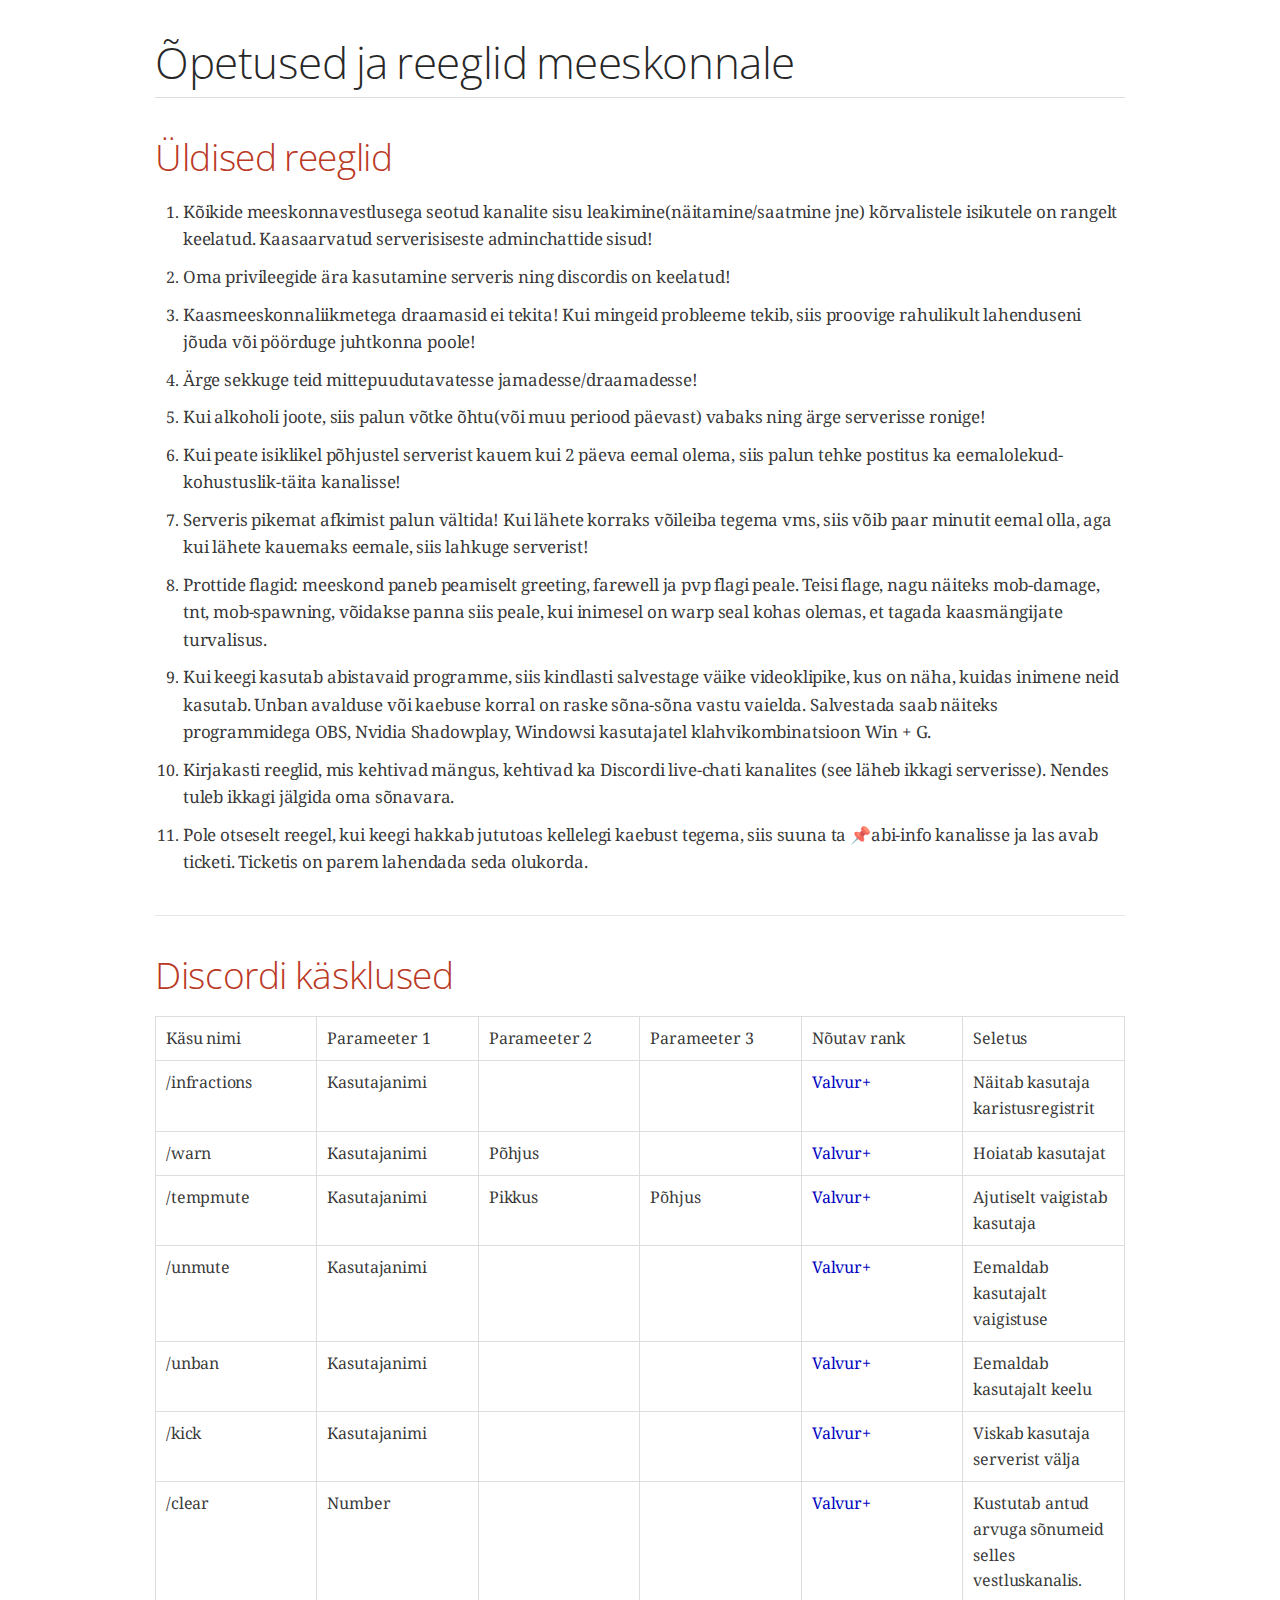
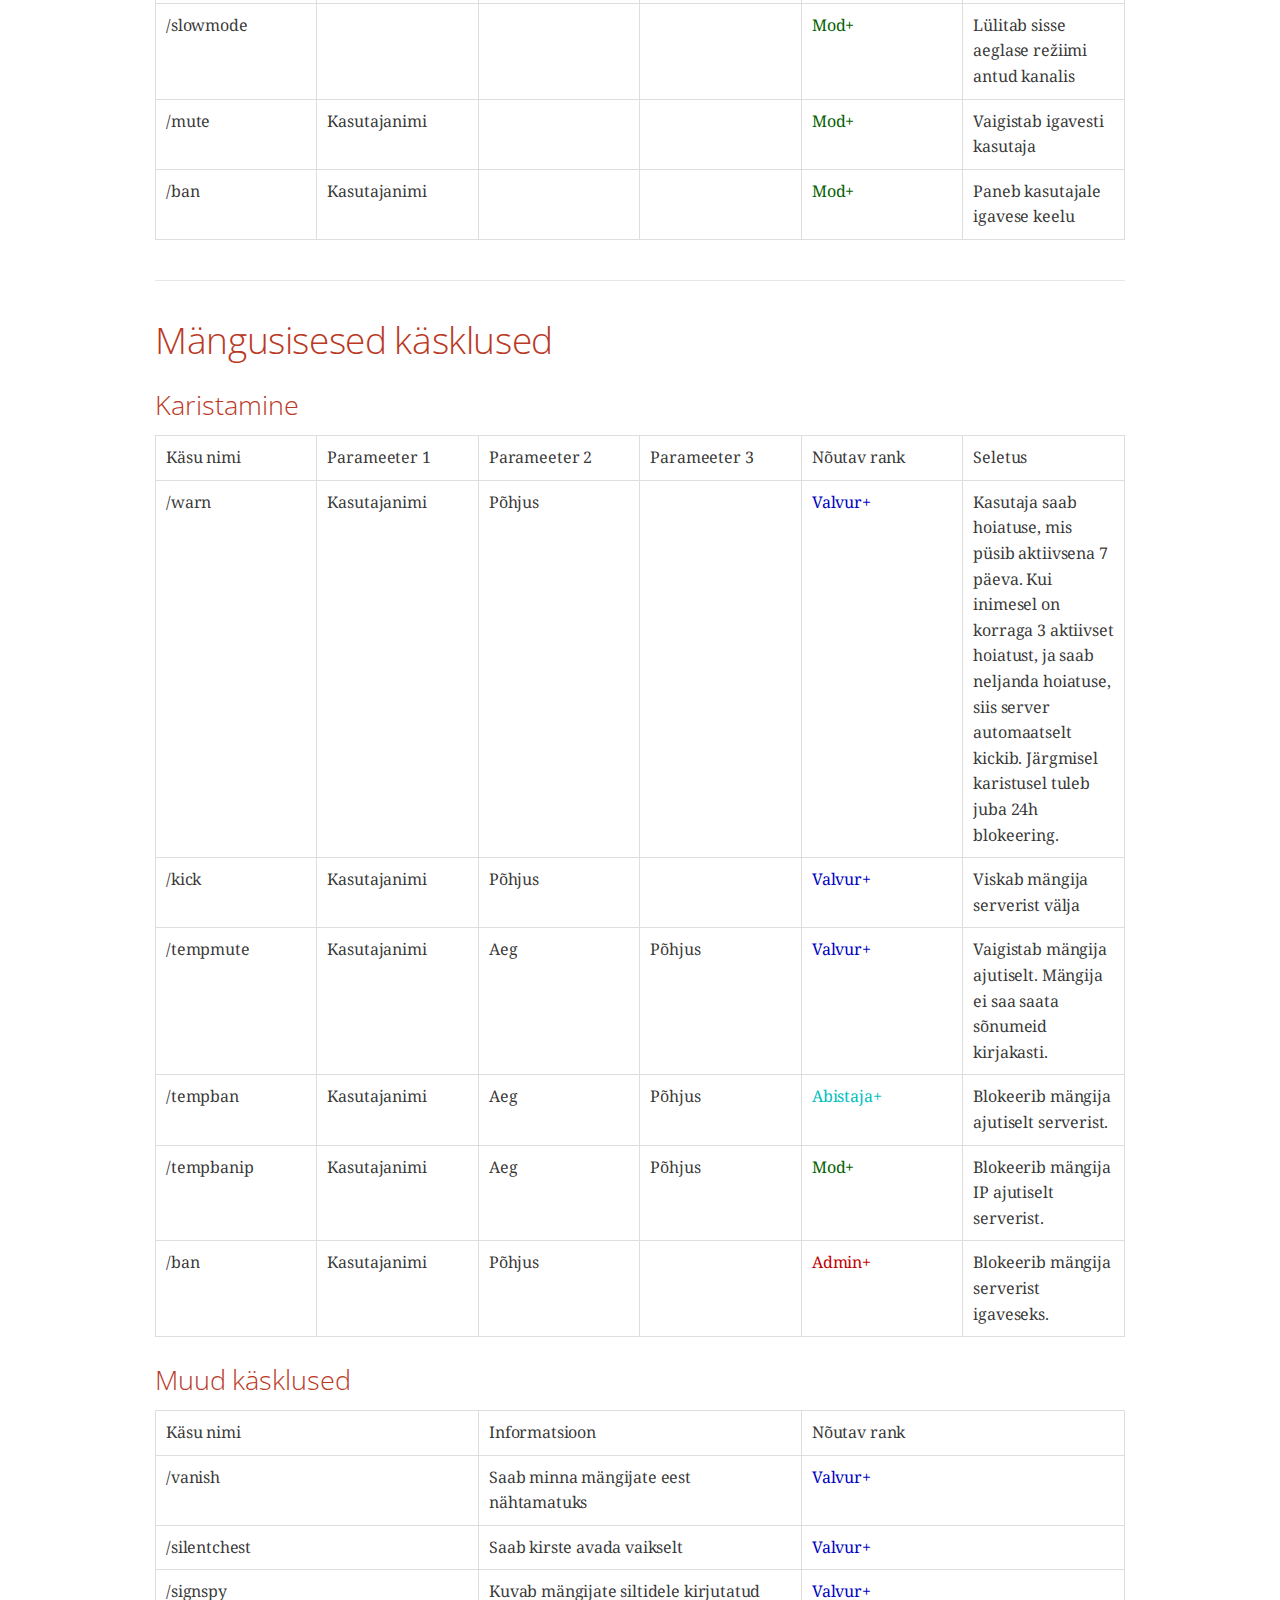
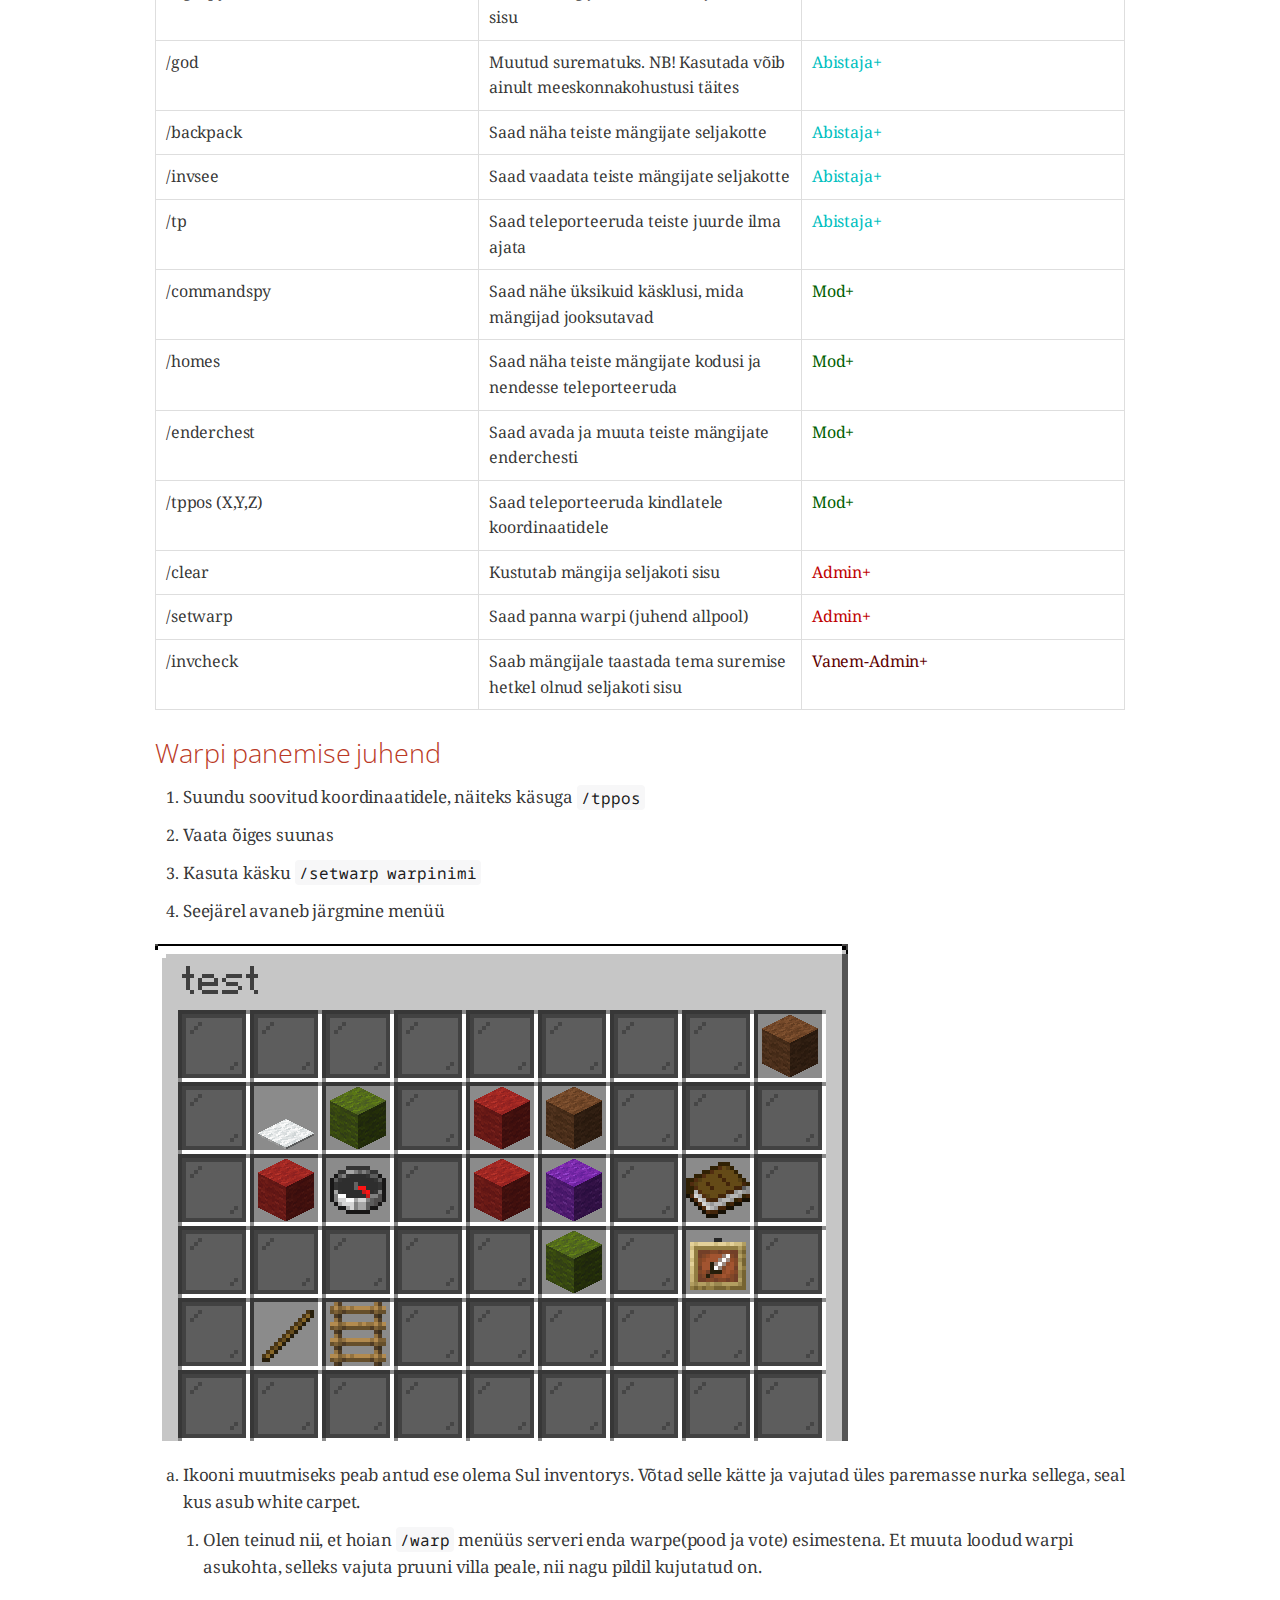
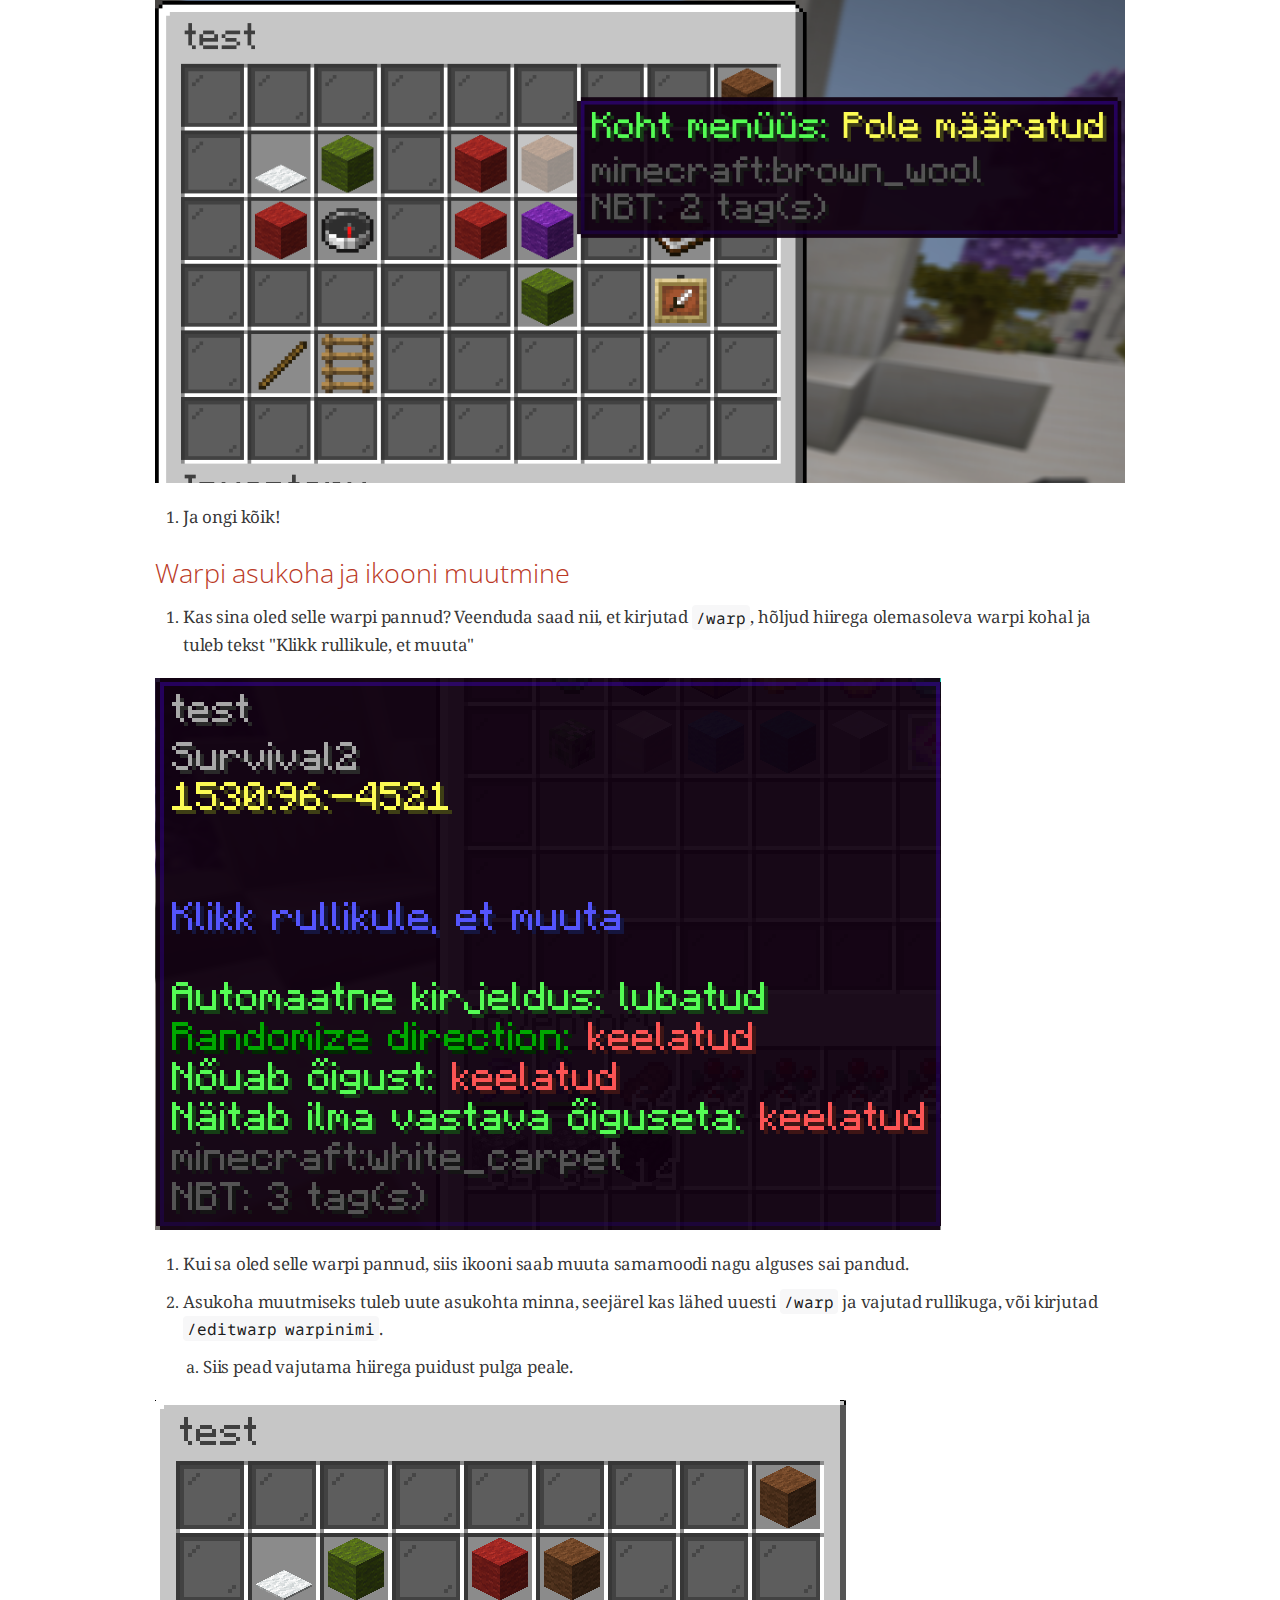
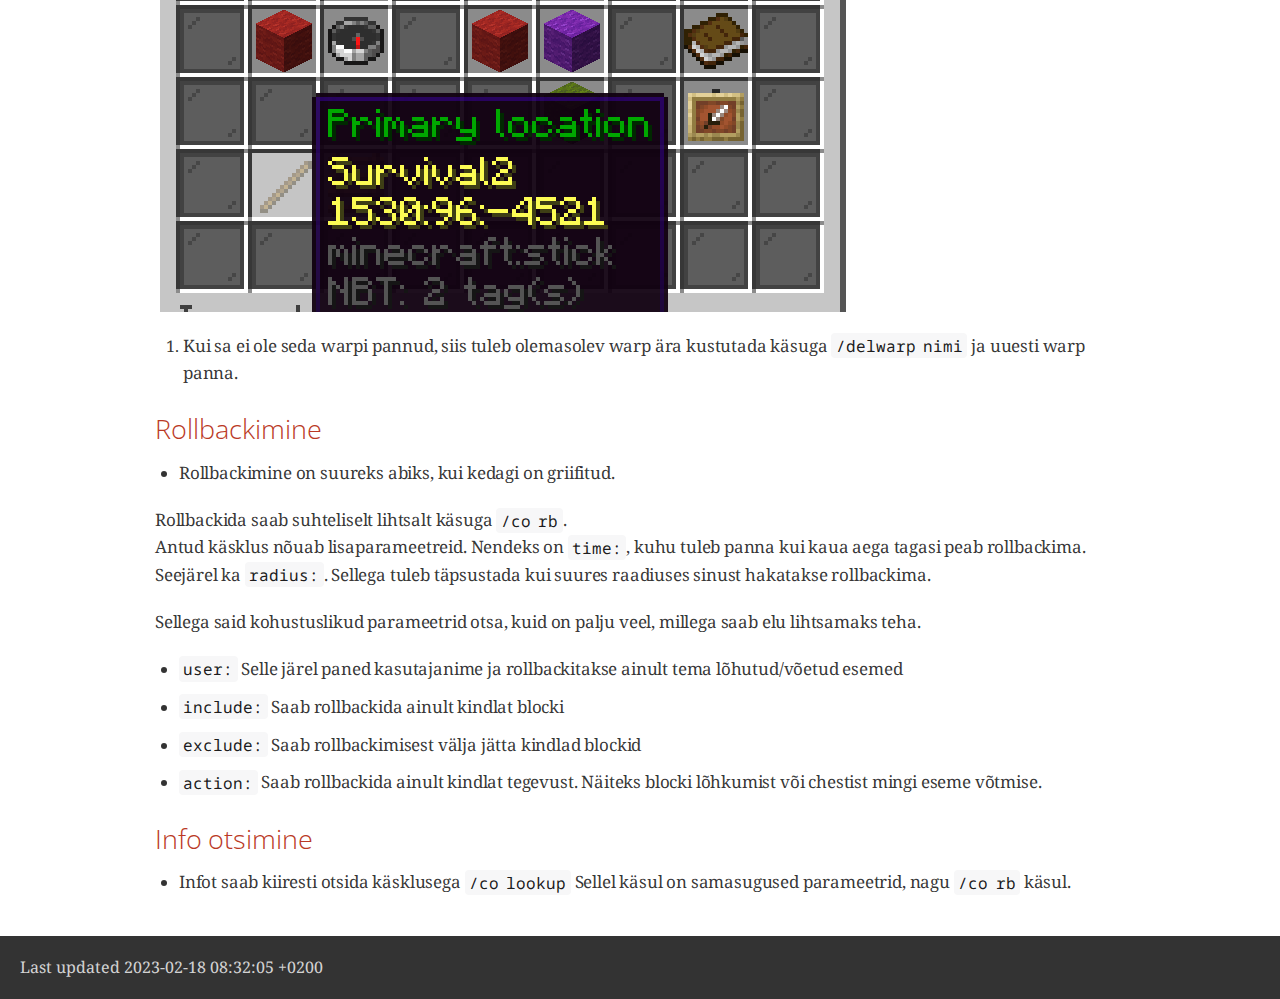
==== commit 9ce11139: "Merge pull request #4 from Medved-Palace/Dev" ====
--- a/opetused-reeglid.html
+++ b/opetused-reeglid.html
@@ -489,13 +489,12 @@
 <div class="sectionbody">
 <table class="tableblock frame-all grid-all stretch">
 <colgroup>
-<col style="width: 14.2857%;">
-<col style="width: 14.2857%;">
-<col style="width: 14.2857%;">
-<col style="width: 14.2857%;">
-<col style="width: 14.2857%;">
-<col style="width: 14.2857%;">
-<col style="width: 14.2858%;">
+<col style="width: 16.6666%;">
+<col style="width: 16.6666%;">
+<col style="width: 16.6666%;">
+<col style="width: 16.6666%;">
+<col style="width: 16.6666%;">
+<col style="width: 16.667%;">
 </colgroup>
 <tbody>
 <tr>
@@ -505,7 +504,86 @@
 <td class="tableblock halign-left valign-top"><p class="tableblock">Parameeter 3</p></td>
 <td class="tableblock halign-left valign-top"><p class="tableblock">Nõutav rank</p></td>
 <td class="tableblock halign-left valign-top"><p class="tableblock">Seletus</p></td>
-<td class="tableblock halign-left valign-top"></td>
+</tr>
+<tr>
+<td class="tableblock halign-left valign-top"><p class="tableblock">/infractions</p></td>
+<td class="tableblock halign-left valign-top"><p class="tableblock">Kasutajanimi</p></td>
+<td class="tableblock halign-left valign-top"></td>
+<td class="tableblock halign-left valign-top"></td>
+<td class="tableblock halign-left valign-top"><p class="tableblock"><span class="blue">Valvur+</span></p></td>
+<td class="tableblock halign-left valign-top"><p class="tableblock">Näitab kasutaja karistusregistrit</p></td>
+</tr>
+<tr>
+<td class="tableblock halign-left valign-top"><p class="tableblock">/warn</p></td>
+<td class="tableblock halign-left valign-top"><p class="tableblock">Kasutajanimi</p></td>
+<td class="tableblock halign-left valign-top"><p class="tableblock">Põhjus</p></td>
+<td class="tableblock halign-left valign-top"></td>
+<td class="tableblock halign-left valign-top"><p class="tableblock"><span class="blue">Valvur+</span></p></td>
+<td class="tableblock halign-left valign-top"><p class="tableblock">Hoiatab kasutajat</p></td>
+</tr>
+<tr>
+<td class="tableblock halign-left valign-top"><p class="tableblock">/tempmute</p></td>
+<td class="tableblock halign-left valign-top"><p class="tableblock">Kasutajanimi</p></td>
+<td class="tableblock halign-left valign-top"><p class="tableblock">Pikkus</p></td>
+<td class="tableblock halign-left valign-top"><p class="tableblock">Põhjus</p></td>
+<td class="tableblock halign-left valign-top"><p class="tableblock"><span class="blue">Valvur+</span></p></td>
+<td class="tableblock halign-left valign-top"><p class="tableblock">Ajutiselt vaigistab kasutaja</p></td>
+</tr>
+<tr>
+<td class="tableblock halign-left valign-top"><p class="tableblock">/unmute</p></td>
+<td class="tableblock halign-left valign-top"><p class="tableblock">Kasutajanimi</p></td>
+<td class="tableblock halign-left valign-top"></td>
+<td class="tableblock halign-left valign-top"></td>
+<td class="tableblock halign-left valign-top"><p class="tableblock"><span class="blue">Valvur+</span></p></td>
+<td class="tableblock halign-left valign-top"><p class="tableblock">Eemaldab kasutajalt vaigistuse</p></td>
+</tr>
+<tr>
+<td class="tableblock halign-left valign-top"><p class="tableblock">/unban</p></td>
+<td class="tableblock halign-left valign-top"><p class="tableblock">Kasutajanimi</p></td>
+<td class="tableblock halign-left valign-top"></td>
+<td class="tableblock halign-left valign-top"></td>
+<td class="tableblock halign-left valign-top"><p class="tableblock"><span class="blue">Valvur+</span></p></td>
+<td class="tableblock halign-left valign-top"><p class="tableblock">Eemaldab kasutajalt keelu</p></td>
+</tr>
+<tr>
+<td class="tableblock halign-left valign-top"><p class="tableblock">/kick</p></td>
+<td class="tableblock halign-left valign-top"><p class="tableblock">Kasutajanimi</p></td>
+<td class="tableblock halign-left valign-top"></td>
+<td class="tableblock halign-left valign-top"></td>
+<td class="tableblock halign-left valign-top"><p class="tableblock"><span class="blue">Valvur+</span></p></td>
+<td class="tableblock halign-left valign-top"><p class="tableblock">Viskab kasutaja serverist välja</p></td>
+</tr>
+<tr>
+<td class="tableblock halign-left valign-top"><p class="tableblock">/clear</p></td>
+<td class="tableblock halign-left valign-top"><p class="tableblock">Number</p></td>
+<td class="tableblock halign-left valign-top"></td>
+<td class="tableblock halign-left valign-top"></td>
+<td class="tableblock halign-left valign-top"><p class="tableblock"><span class="blue">Valvur+</span></p></td>
+<td class="tableblock halign-left valign-top"><p class="tableblock">Kustutab antud arvuga sõnumeid selles vestluskanalis.</p></td>
+</tr>
+<tr>
+<td class="tableblock halign-left valign-top"><p class="tableblock">/slowmode</p></td>
+<td class="tableblock halign-left valign-top"></td>
+<td class="tableblock halign-left valign-top"></td>
+<td class="tableblock halign-left valign-top"></td>
+<td class="tableblock halign-left valign-top"><p class="tableblock"><span class="green">Mod+</span></p></td>
+<td class="tableblock halign-left valign-top"><p class="tableblock">Lülitab sisse aeglase režiimi antud kanalis</p></td>
+</tr>
+<tr>
+<td class="tableblock halign-left valign-top"><p class="tableblock">/mute</p></td>
+<td class="tableblock halign-left valign-top"><p class="tableblock">Kasutajanimi</p></td>
+<td class="tableblock halign-left valign-top"></td>
+<td class="tableblock halign-left valign-top"></td>
+<td class="tableblock halign-left valign-top"><p class="tableblock"><span class="green">Mod+</span></p></td>
+<td class="tableblock halign-left valign-top"><p class="tableblock">Vaigistab igavesti kasutaja</p></td>
+</tr>
+<tr>
+<td class="tableblock halign-left valign-top"><p class="tableblock">/ban</p></td>
+<td class="tableblock halign-left valign-top"><p class="tableblock">Kasutajanimi</p></td>
+<td class="tableblock halign-left valign-top"></td>
+<td class="tableblock halign-left valign-top"></td>
+<td class="tableblock halign-left valign-top"><p class="tableblock"><span class="green">Mod+</span></p></td>
+<td class="tableblock halign-left valign-top"><p class="tableblock">Paneb kasutajale igavese keelu</p></td>
 </tr>
 </tbody>
 </table>
@@ -518,13 +596,12 @@
 <h3 id="_karistamine">Karistamine</h3>
 <table class="tableblock frame-all grid-all stretch">
 <colgroup>
-<col style="width: 14.2857%;">
-<col style="width: 14.2857%;">
-<col style="width: 14.2857%;">
-<col style="width: 14.2857%;">
-<col style="width: 14.2857%;">
-<col style="width: 14.2857%;">
-<col style="width: 14.2858%;">
+<col style="width: 16.6666%;">
+<col style="width: 16.6666%;">
+<col style="width: 16.6666%;">
+<col style="width: 16.6666%;">
+<col style="width: 16.6666%;">
+<col style="width: 16.667%;">
 </colgroup>
 <tbody>
 <tr>
@@ -534,61 +611,54 @@
 <td class="tableblock halign-left valign-top"><p class="tableblock">Parameeter 3</p></td>
 <td class="tableblock halign-left valign-top"><p class="tableblock">Nõutav rank</p></td>
 <td class="tableblock halign-left valign-top"><p class="tableblock">Seletus</p></td>
-<td class="tableblock halign-left valign-top"></td>
 </tr>
 <tr>
 <td class="tableblock halign-left valign-top"><p class="tableblock">/warn</p></td>
 <td class="tableblock halign-left valign-top"><p class="tableblock">Kasutajanimi</p></td>
 <td class="tableblock halign-left valign-top"><p class="tableblock">Põhjus</p></td>
 <td class="tableblock halign-left valign-top"></td>
-<td class="tableblock halign-left valign-top"><p class="tableblock">[blue]=Valvur+=</p></td>
+<td class="tableblock halign-left valign-top"><p class="tableblock"><span class="blue">Valvur+</span></p></td>
 <td class="tableblock halign-left valign-top"><p class="tableblock">Kasutaja saab hoiatuse, mis püsib aktiivsena 7 päeva. Kui inimesel on korraga 3 aktiivset hoiatust, ja saab neljanda hoiatuse, siis server automaatselt kickib. Järgmisel karistusel tuleb juba 24h blokeering.</p></td>
-<td class="tableblock halign-left valign-top"></td>
 </tr>
 <tr>
 <td class="tableblock halign-left valign-top"><p class="tableblock">/kick</p></td>
 <td class="tableblock halign-left valign-top"><p class="tableblock">Kasutajanimi</p></td>
 <td class="tableblock halign-left valign-top"><p class="tableblock">Põhjus</p></td>
 <td class="tableblock halign-left valign-top"></td>
-<td class="tableblock halign-left valign-top"><p class="tableblock">[blue]=Valvur+=</p></td>
+<td class="tableblock halign-left valign-top"><p class="tableblock"><span class="blue">Valvur+</span></p></td>
 <td class="tableblock halign-left valign-top"><p class="tableblock">Viskab mängija serverist välja</p></td>
-<td class="tableblock halign-left valign-top"></td>
 </tr>
 <tr>
 <td class="tableblock halign-left valign-top"><p class="tableblock">/tempmute</p></td>
 <td class="tableblock halign-left valign-top"><p class="tableblock">Kasutajanimi</p></td>
 <td class="tableblock halign-left valign-top"><p class="tableblock">Aeg</p></td>
 <td class="tableblock halign-left valign-top"><p class="tableblock">Põhjus</p></td>
-<td class="tableblock halign-left valign-top"><p class="tableblock">[blue]=Valvur+=</p></td>
+<td class="tableblock halign-left valign-top"><p class="tableblock"><span class="blue">Valvur+</span></p></td>
 <td class="tableblock halign-left valign-top"><p class="tableblock">Vaigistab mängija ajutiselt. Mängija ei saa saata sõnumeid kirjakasti.</p></td>
-<td class="tableblock halign-left valign-top"></td>
 </tr>
 <tr>
 <td class="tableblock halign-left valign-top"><p class="tableblock">/tempban</p></td>
 <td class="tableblock halign-left valign-top"><p class="tableblock">Kasutajanimi</p></td>
 <td class="tableblock halign-left valign-top"><p class="tableblock">Aeg</p></td>
 <td class="tableblock halign-left valign-top"><p class="tableblock">Põhjus</p></td>
-<td class="tableblock halign-left valign-top"><p class="tableblock">[aqua]=Abistaja+=</p></td>
+<td class="tableblock halign-left valign-top"><p class="tableblock"><span class="aqua">Abistaja+</span></p></td>
 <td class="tableblock halign-left valign-top"><p class="tableblock">Blokeerib mängija ajutiselt serverist.</p></td>
-<td class="tableblock halign-left valign-top"></td>
 </tr>
 <tr>
 <td class="tableblock halign-left valign-top"><p class="tableblock">/tempbanip</p></td>
 <td class="tableblock halign-left valign-top"><p class="tableblock">Kasutajanimi</p></td>
 <td class="tableblock halign-left valign-top"><p class="tableblock">Aeg</p></td>
 <td class="tableblock halign-left valign-top"><p class="tableblock">Põhjus</p></td>
-<td class="tableblock halign-left valign-top"><p class="tableblock">[green]=Mod+=</p></td>
+<td class="tableblock halign-left valign-top"><p class="tableblock"><span class="green">Mod+</span></p></td>
 <td class="tableblock halign-left valign-top"><p class="tableblock">Blokeerib mängija IP ajutiselt serverist.</p></td>
-<td class="tableblock halign-left valign-top"></td>
 </tr>
 <tr>
 <td class="tableblock halign-left valign-top"><p class="tableblock">/ban</p></td>
 <td class="tableblock halign-left valign-top"><p class="tableblock">Kasutajanimi</p></td>
 <td class="tableblock halign-left valign-top"><p class="tableblock">Põhjus</p></td>
 <td class="tableblock halign-left valign-top"></td>
-<td class="tableblock halign-left valign-top"><p class="tableblock">[red]=Admin+=</p></td>
+<td class="tableblock halign-left valign-top"><p class="tableblock"><span class="red">Admin+</span></p></td>
 <td class="tableblock halign-left valign-top"><p class="tableblock">Blokeerib mängija serverist igaveseks.</p></td>
-<td class="tableblock halign-left valign-top"></td>
 </tr>
 </tbody>
 </table>
@@ -597,101 +667,85 @@
 <h3 id="_muud_käsklused">Muud käsklused</h3>
 <table class="tableblock frame-all grid-all stretch">
 <colgroup>
-<col style="width: 25%;">
-<col style="width: 25%;">
-<col style="width: 25%;">
-<col style="width: 25%;">
+<col style="width: 33.3333%;">
+<col style="width: 33.3333%;">
+<col style="width: 33.3334%;">
 </colgroup>
 <tbody>
 <tr>
 <td class="tableblock halign-left valign-top"><p class="tableblock">Käsu nimi</p></td>
 <td class="tableblock halign-left valign-top"><p class="tableblock">Informatsioon</p></td>
 <td class="tableblock halign-left valign-top"><p class="tableblock">Nõutav rank</p></td>
-<td class="tableblock halign-left valign-top"></td>
-</tr>
-<tr>
-<td class="tableblock halign-left valign-top"><p class="tableblock">vanish</p></td>
+</tr>
+<tr>
+<td class="tableblock halign-left valign-top"><p class="tableblock">/vanish</p></td>
 <td class="tableblock halign-left valign-top"><p class="tableblock">Saab minna mängijate eest nähtamatuks</p></td>
 <td class="tableblock halign-left valign-top"><p class="tableblock"><span class="blue">Valvur+</span></p></td>
-<td class="tableblock halign-left valign-top"></td>
 </tr>
 <tr>
 <td class="tableblock halign-left valign-top"><p class="tableblock">/silentchest</p></td>
 <td class="tableblock halign-left valign-top"><p class="tableblock">Saab kirste avada vaikselt</p></td>
 <td class="tableblock halign-left valign-top"><p class="tableblock"><span class="blue">Valvur+</span></p></td>
-<td class="tableblock halign-left valign-top"></td>
 </tr>
 <tr>
 <td class="tableblock halign-left valign-top"><p class="tableblock">/signspy</p></td>
 <td class="tableblock halign-left valign-top"><p class="tableblock">Kuvab mängijate siltidele kirjutatud sisu</p></td>
 <td class="tableblock halign-left valign-top"><p class="tableblock"><span class="blue">Valvur+</span></p></td>
-<td class="tableblock halign-left valign-top"></td>
 </tr>
 <tr>
 <td class="tableblock halign-left valign-top"><p class="tableblock">/god</p></td>
 <td class="tableblock halign-left valign-top"><p class="tableblock">Muutud surematuks. NB! Kasutada võib ainult meeskonnakohustusi täites</p></td>
 <td class="tableblock halign-left valign-top"><p class="tableblock"><span class="aqua">Abistaja+</span></p></td>
-<td class="tableblock halign-left valign-top"></td>
 </tr>
 <tr>
 <td class="tableblock halign-left valign-top"><p class="tableblock">/backpack</p></td>
 <td class="tableblock halign-left valign-top"><p class="tableblock">Saad näha teiste mängijate seljakotte</p></td>
 <td class="tableblock halign-left valign-top"><p class="tableblock"><span class="aqua">Abistaja+</span></p></td>
-<td class="tableblock halign-left valign-top"></td>
 </tr>
 <tr>
 <td class="tableblock halign-left valign-top"><p class="tableblock">/invsee</p></td>
 <td class="tableblock halign-left valign-top"><p class="tableblock">Saad vaadata teiste mängijate seljakotte</p></td>
 <td class="tableblock halign-left valign-top"><p class="tableblock"><span class="aqua">Abistaja+</span></p></td>
-<td class="tableblock halign-left valign-top"></td>
 </tr>
 <tr>
 <td class="tableblock halign-left valign-top"><p class="tableblock">/tp</p></td>
 <td class="tableblock halign-left valign-top"><p class="tableblock">Saad teleporteeruda teiste juurde ilma ajata</p></td>
 <td class="tableblock halign-left valign-top"><p class="tableblock"><span class="aqua">Abistaja+</span></p></td>
-<td class="tableblock halign-left valign-top"></td>
 </tr>
 <tr>
 <td class="tableblock halign-left valign-top"><p class="tableblock">/commandspy</p></td>
 <td class="tableblock halign-left valign-top"><p class="tableblock">Saad nähe üksikuid käsklusi, mida mängijad jooksutavad</p></td>
 <td class="tableblock halign-left valign-top"><p class="tableblock"><span class="green">Mod+</span></p></td>
-<td class="tableblock halign-left valign-top"></td>
 </tr>
 <tr>
 <td class="tableblock halign-left valign-top"><p class="tableblock">/homes</p></td>
 <td class="tableblock halign-left valign-top"><p class="tableblock">Saad näha teiste mängijate kodusi ja nendesse teleporteeruda</p></td>
 <td class="tableblock halign-left valign-top"><p class="tableblock"><span class="green">Mod+</span></p></td>
-<td class="tableblock halign-left valign-top"></td>
 </tr>
 <tr>
 <td class="tableblock halign-left valign-top"><p class="tableblock">/enderchest</p></td>
 <td class="tableblock halign-left valign-top"><p class="tableblock">Saad avada ja muuta teiste mängijate enderchesti</p></td>
 <td class="tableblock halign-left valign-top"><p class="tableblock"><span class="green">Mod+</span></p></td>
-<td class="tableblock halign-left valign-top"></td>
 </tr>
 <tr>
 <td class="tableblock halign-left valign-top"><p class="tableblock">/tppos (X,Y,Z)</p></td>
 <td class="tableblock halign-left valign-top"><p class="tableblock">Saad teleporteeruda kindlatele koordinaatidele</p></td>
 <td class="tableblock halign-left valign-top"><p class="tableblock"><span class="green">Mod+</span></p></td>
-<td class="tableblock halign-left valign-top"></td>
 </tr>
 <tr>
 <td class="tableblock halign-left valign-top"><p class="tableblock">/clear</p></td>
 <td class="tableblock halign-left valign-top"><p class="tableblock">Kustutab mängija seljakoti sisu</p></td>
 <td class="tableblock halign-left valign-top"><p class="tableblock"><span class="red">Admin+</span></p></td>
-<td class="tableblock halign-left valign-top"></td>
 </tr>
 <tr>
 <td class="tableblock halign-left valign-top"><p class="tableblock">/setwarp</p></td>
 <td class="tableblock halign-left valign-top"><p class="tableblock">Saad panna warpi (juhend allpool)</p></td>
 <td class="tableblock halign-left valign-top"><p class="tableblock"><span class="red">Admin+</span></p></td>
-<td class="tableblock halign-left valign-top"></td>
 </tr>
 <tr>
 <td class="tableblock halign-left valign-top"><p class="tableblock">/invcheck</p></td>
 <td class="tableblock halign-left valign-top"><p class="tableblock">Saab mängijale taastada tema suremise hetkel olnud seljakoti sisu</p></td>
 <td class="tableblock halign-left valign-top"><p class="tableblock"><span class="maroon">Vanem-Admin+</span></p></td>
-<td class="tableblock halign-left valign-top"></td>
 </tr>
 </tbody>
 </table>
@@ -839,7 +893,7 @@
 </div>
 <div id="footer">
 <div id="footer-text">
-Last updated 2023-02-17 22:42:36 +0200
+Last updated 2023-02-18 08:32:05 +0200
 </div>
 </div>
 </body>
